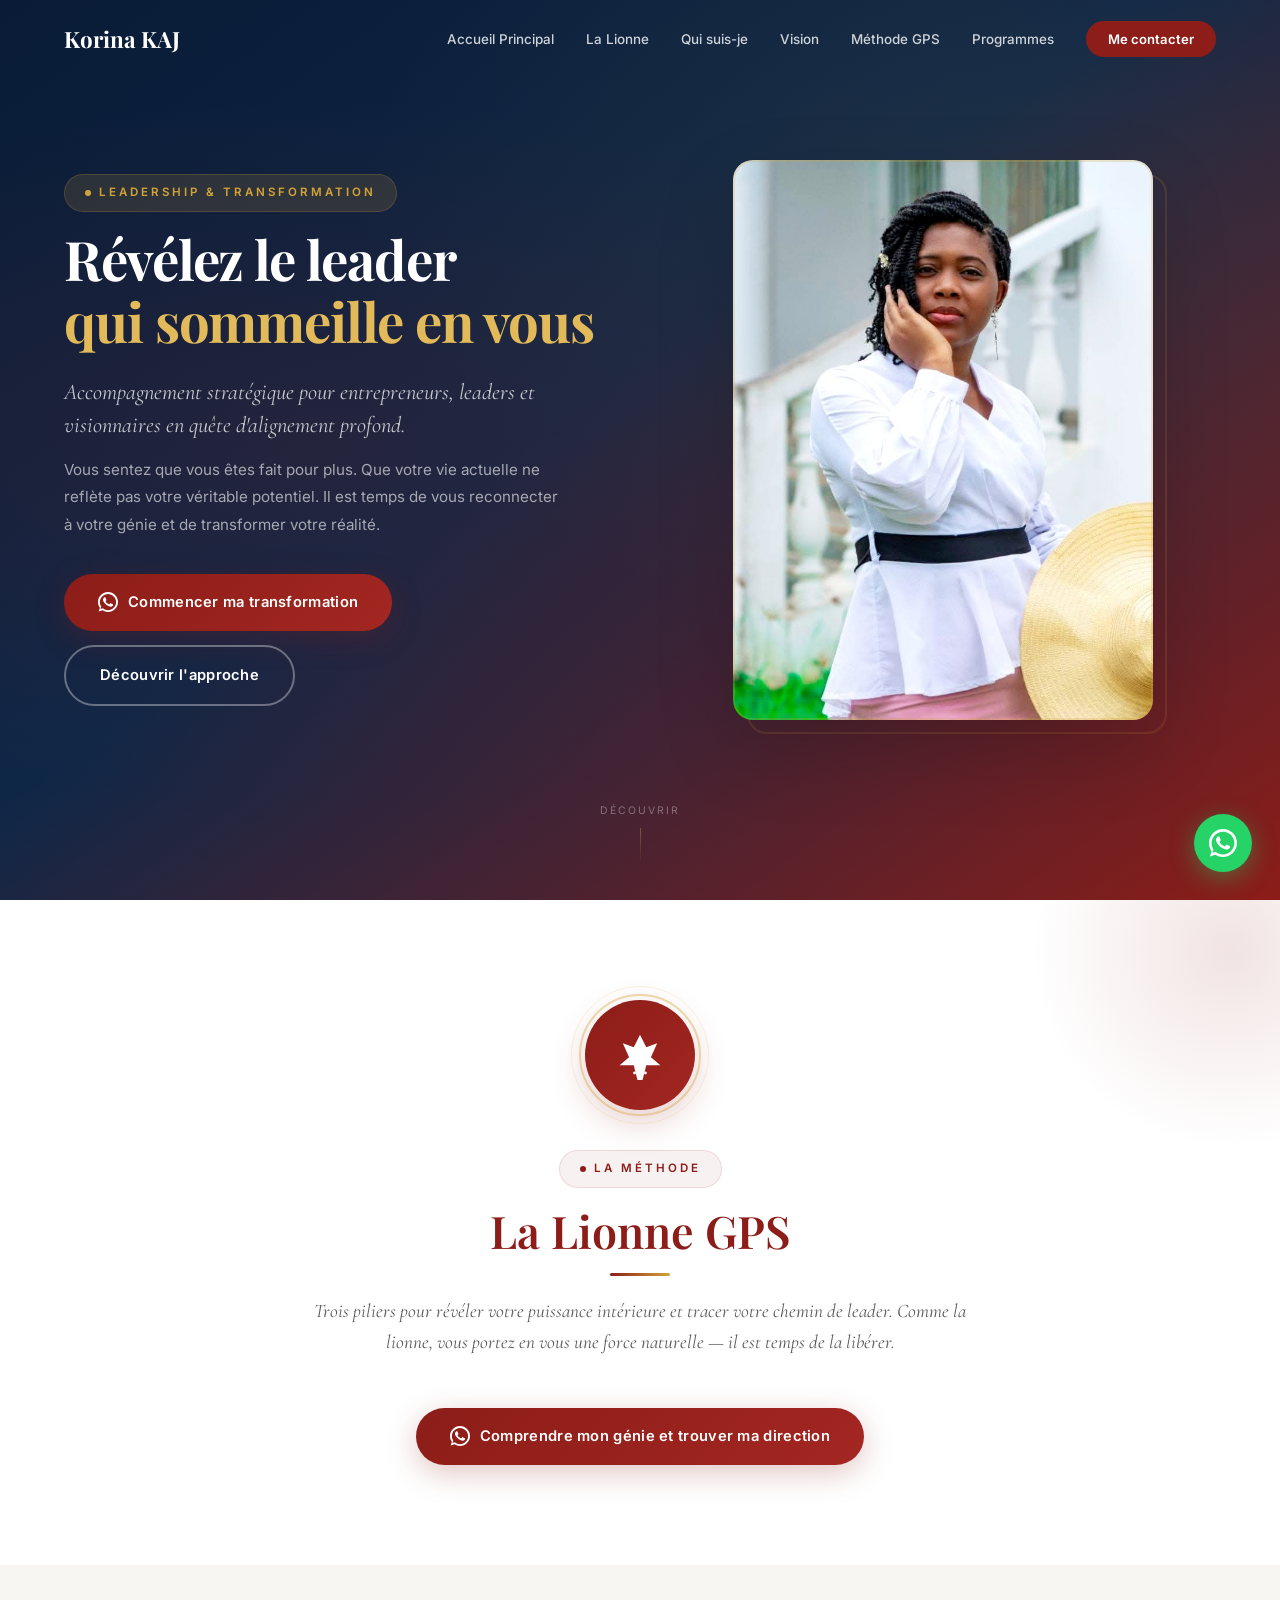
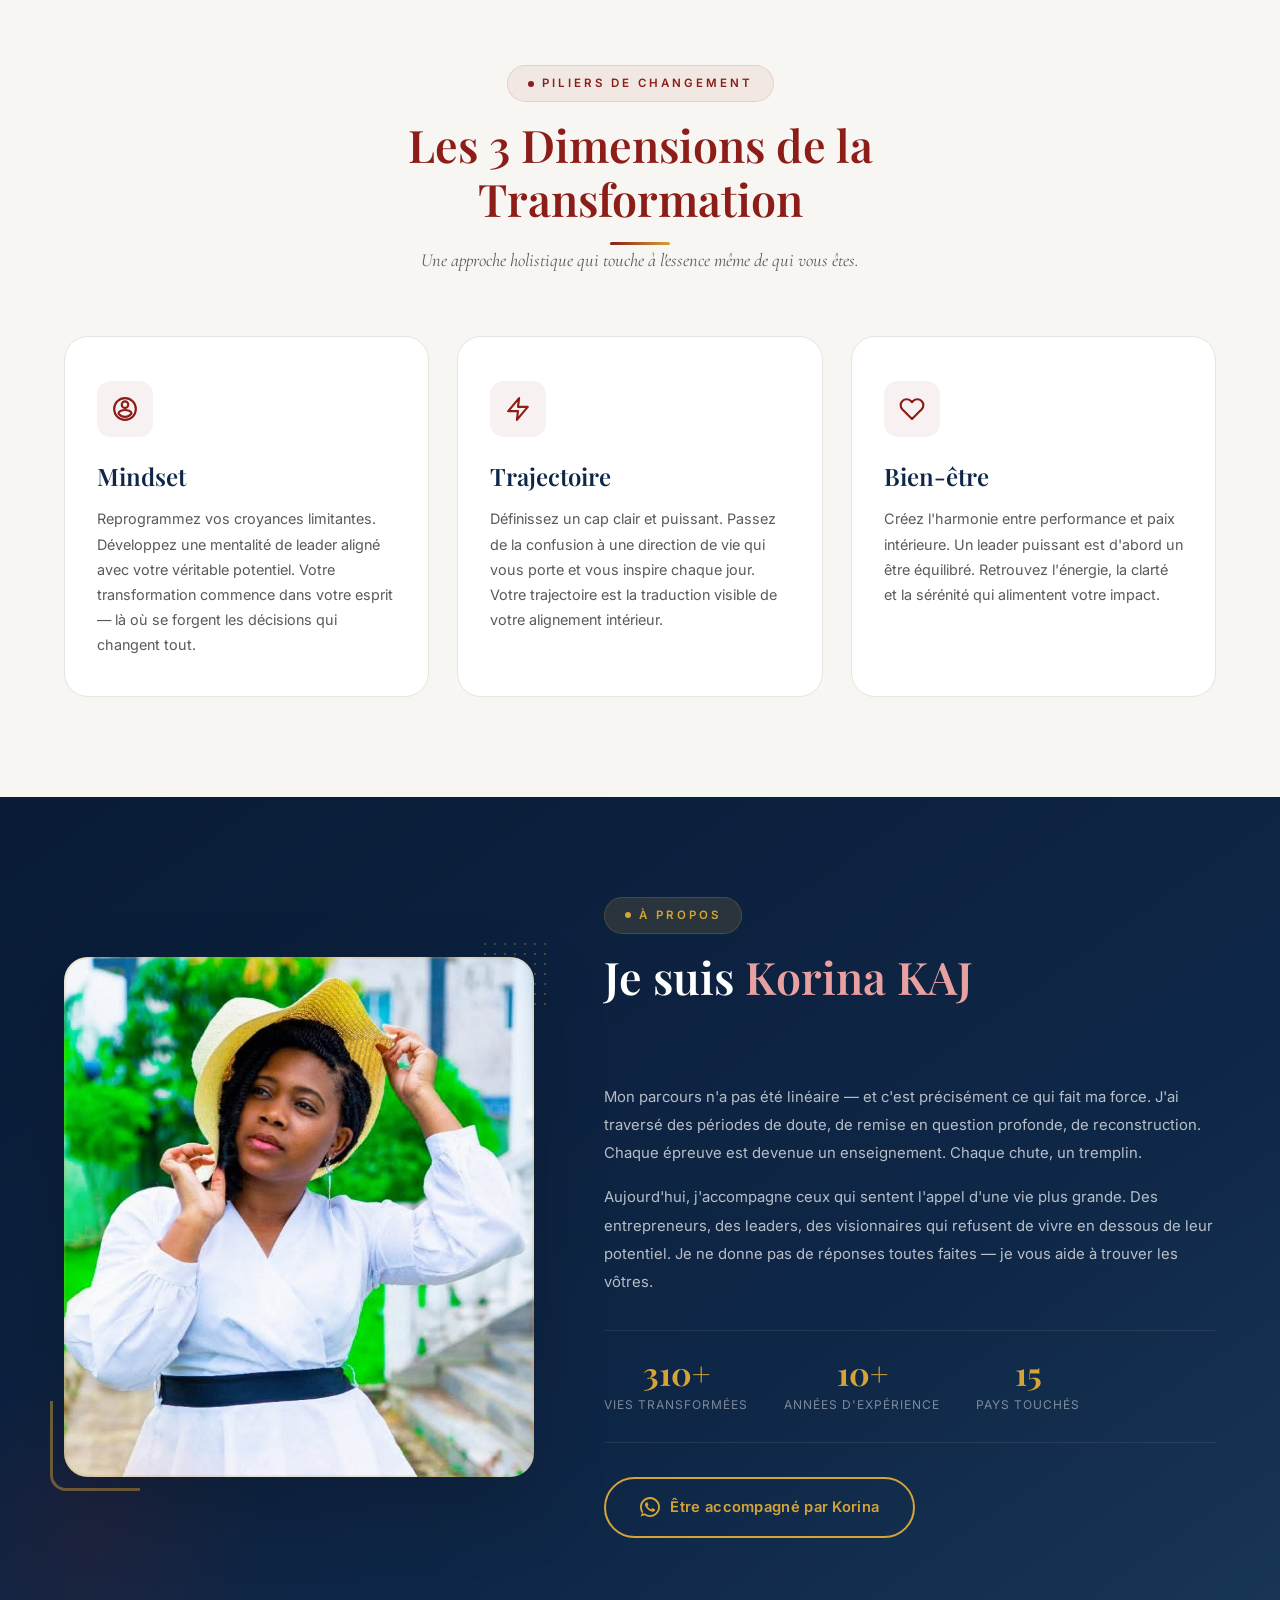
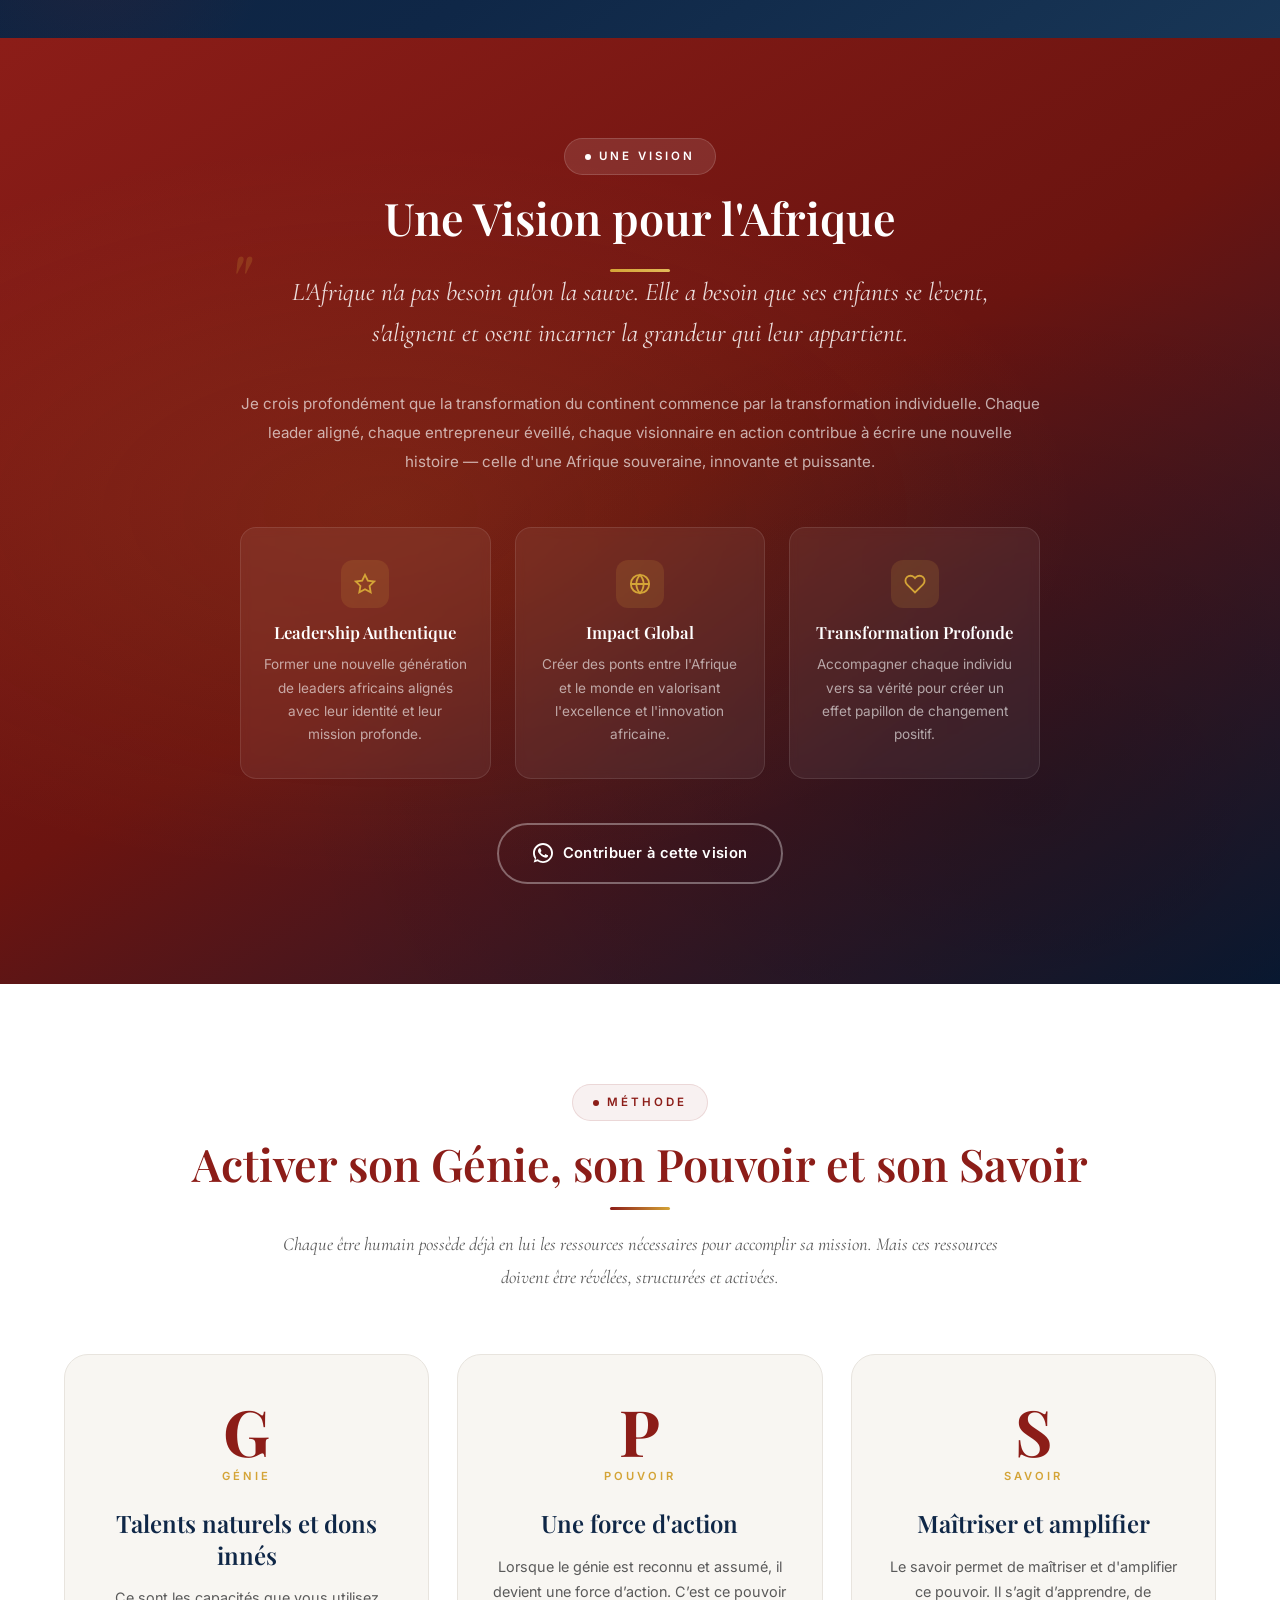
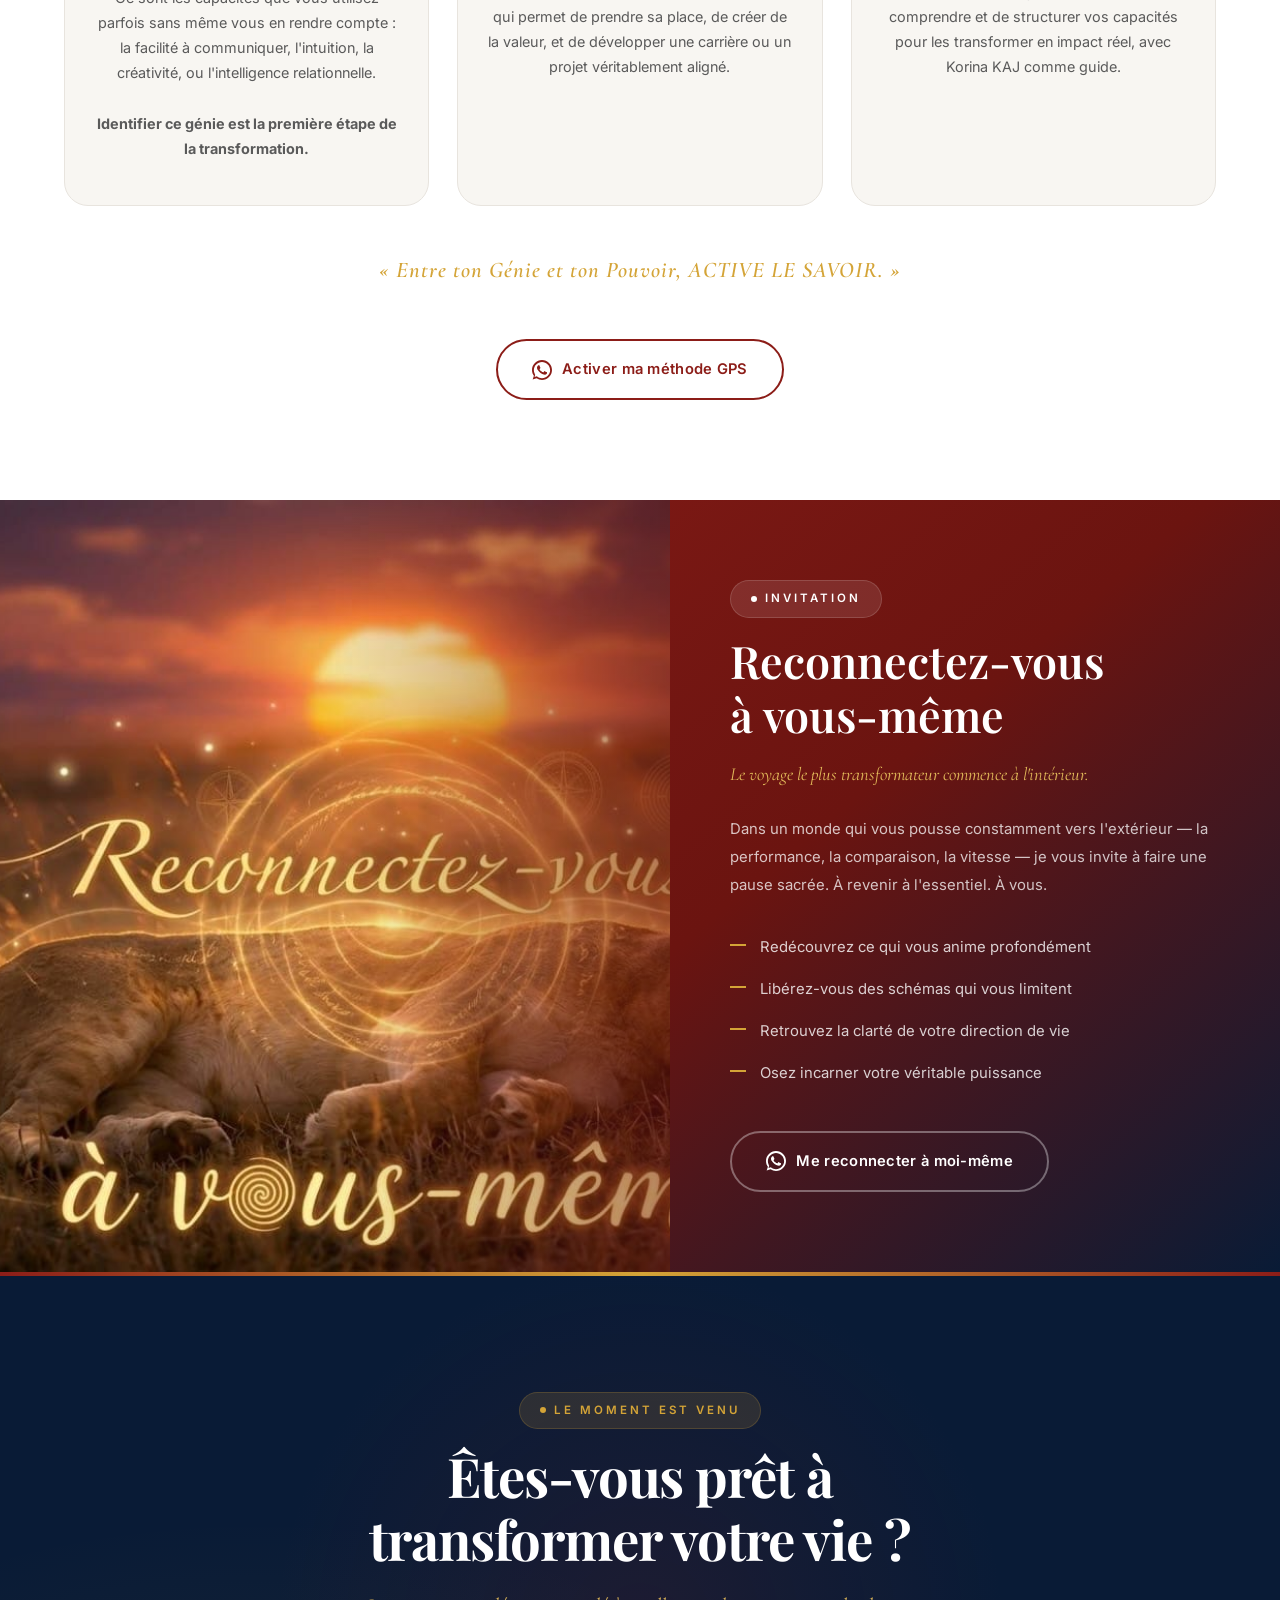
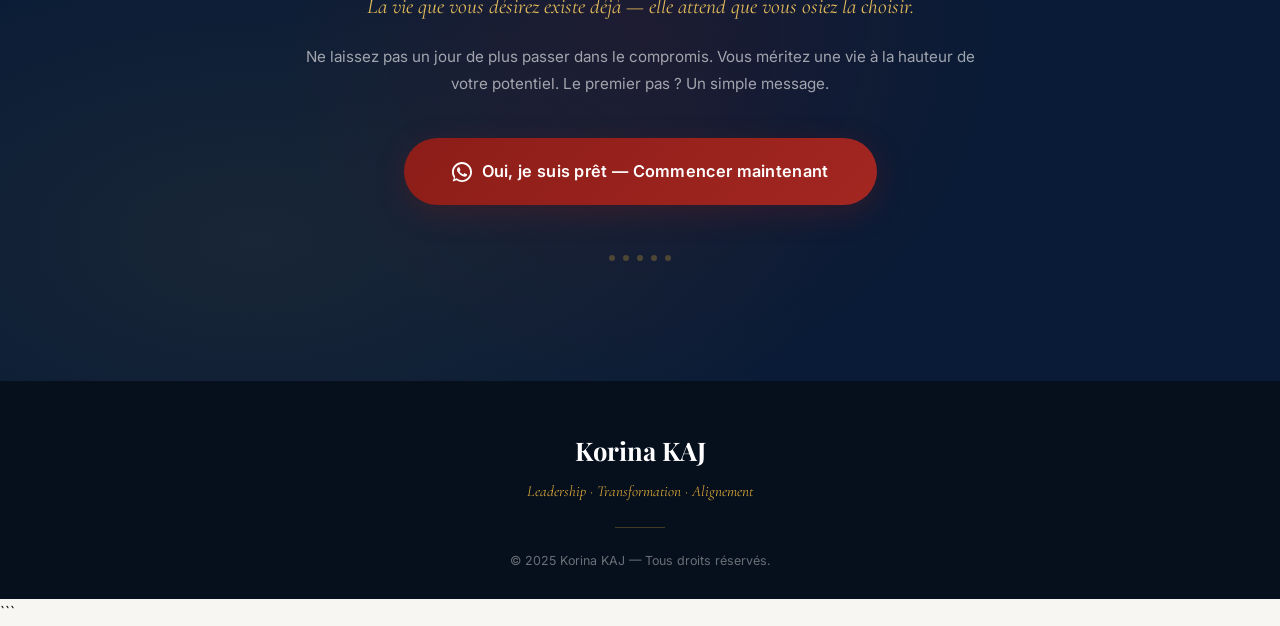
==== leadership/index.html @ bbdc50a3 "firt commit" ====
<!DOCTYPE html>
<html lang="fr">
<head>
    <meta charset="UTF-8">
    <meta name="viewport" content="width=device-width, initial-scale=1.0">
    <title>Korina KAJ — Leadership & Transformation</title>
    <link rel="preconnect" href="https://fonts.googleapis.com">
    <link href="https://fonts.googleapis.com/css2?family=Playfair+Display:ital,wght@0,400;0,500;0,600;0,700;1,400;1,500&family=Inter:wght@300;400;500;600;700&family=Cormorant+Garamond:ital,wght@0,400;0,500;0,600;0,700;1,400;1,500&display=swap" rel="stylesheet">
    <style>
        :root {
            --color-red: #8C1D18;
            --color-red-light: #A32621;
            --color-red-glow: rgba(140, 29, 24, 0.12);
            --color-red-subtle: rgba(140, 29, 24, 0.06);
            --color-blue: #0F2747;
            --color-blue-deep: #091B36;
            --color-gold: #D4A437;
            --color-gold-light: #E2BA5A;
            --color-gold-glow: rgba(212, 164, 55, 0.15);
            --color-orange: #E67E22;
            --color-bg: #F8F6F2;
            --color-bg-warm: #FBF9F5;
            --color-white: #FFFFFF;
            --color-text: #1A1A1A;
            --color-text-muted: #5A5A5A;
            --color-text-light: #8A8A8A;
            --color-border: #E8E4DE;
            --font-heading: 'Playfair Display', Georgia, serif;
            --font-body: 'Inter', -apple-system, sans-serif;
            --font-accent: 'Cormorant Garamond', Georgia, serif;
            --shadow-sm: 0 2px 8px rgba(0,0,0,0.06);
            --shadow-md: 0 8px 30px rgba(0,0,0,0.08);
            --shadow-lg: 0 20px 60px rgba(0,0,0,0.12);
            --shadow-xl: 0 30px 80px rgba(0,0,0,0.16);
            --shadow-red: 0 8px 30px rgba(140, 29, 24, 0.25);
            --radius-sm: 8px;
            --radius-md: 16px;
            --radius-lg: 24px;
            --radius-xl: 32px;
            --radius-full: 50px;
            --transition: 0.4s cubic-bezier(0.25, 0.46, 0.45, 0.94);
        }

        *,
        *::before,
        *::after {
            margin: 0;
            padding: 0;
            box-sizing: border-box;
        }

        html {
            scroll-behavior: smooth;
            font-size: 16px;
        }

        body {
            font-family: var(--font-body);
            color: var(--color-text);
            background: var(--color-bg);
            line-height: 1.7;
            overflow-x: hidden;
            -webkit-font-smoothing: antialiased;
        }

        img {
            max-width: 100%;
            display: block;
        }

        a {
            text-decoration: none;
            color: inherit;
        }

        ul { list-style: none; }

        /* ══════════════════════════════════
           LAYOUT
           ══════════════════════════════════ */
        .container {
            width: 100%;
            max-width: 1200px;
            margin: 0 auto;
            padding: 0 24px;
        }

        .container--narrow {
            max-width: 900px;
        }

        .container--wide {
            max-width: 1400px;
        }

        .section {
            padding: 100px 0;
            position: relative;
        }

        .section--sm {
            padding: 70px 0;
        }

        /* ══════════════════════════════════
           TYPOGRAPHY
           ══════════════════════════════════ */
        .heading-1 {
            font-family: var(--font-heading);
            font-size: clamp(2rem, 5vw, 3.4rem);
            font-weight: 700;
            line-height: 1.15;
            letter-spacing: -0.02em;
        }

        .heading-2 {
            font-family: var(--font-heading);
            font-size: clamp(1.8rem, 4vw, 2.8rem);
            font-weight: 600;
            line-height: 1.2;
        }

        .heading-3 {
            font-family: var(--font-heading);
            font-size: clamp(1.2rem, 2.5vw, 1.5rem);
            font-weight: 600;
            line-height: 1.3;
        }

        .text-accent {
            font-family: var(--font-accent);
            font-style: italic;
        }

        .text-red { color: var(--color-red); }
        .text-gold { color: var(--color-gold); }
        .text-blue { color: var(--color-blue); }
        .text-muted { color: var(--color-text-muted); }
        .text-white { color: var(--color-white); }

        .text-center { text-align: center; }

        /* ══════════════════════════════════
           DECORATORS
           ══════════════════════════════════ */
        .decorator-line {
            width: 60px;
            height: 3px;
            background: linear-gradient(90deg, var(--color-red), var(--color-gold));
            border-radius: 2px;
        }

        .decorator-line--center {
            margin: 0 auto;
        }

        .decorator-line--gold {
            background: linear-gradient(90deg, var(--color-gold), var(--color-gold-light));
        }

        .section-label {
            display: inline-flex;
            align-items: center;
            gap: 8px;
            font-family: var(--font-body);
            font-size: 0.72rem;
            font-weight: 600;
            letter-spacing: 3px;
            text-transform: uppercase;
            padding: 8px 20px;
            border-radius: var(--radius-full);
            margin-bottom: 16px;
        }

        .section-label--red {
            color: var(--color-red);
            background: var(--color-red-subtle);
            border: 1px solid var(--color-red-glow);
        }

        .section-label--gold {
            color: var(--color-gold);
            background: var(--color-gold-glow);
            border: 1px solid rgba(212,164,55,0.2);
        }

        .section-label--white {
            color: var(--color-white);
            background: rgba(255,255,255,0.1);
            border: 1px solid rgba(255,255,255,0.15);
        }

        .section-label__dot {
            width: 6px;
            height: 6px;
            border-radius: 50%;
            background: currentColor;
        }

        /* ══════════════════════════════════
           IMAGES
           ══════════════════════════════════ */
        .img-wrapper {
            width: 100%;
            height: 100%;
            overflow: hidden;
            border-radius: var(--radius-md);
            position: relative;
        }

        .img-wrapper img {
            width: 100%;
            height: 100%;
            object-fit: cover;
            transition: transform 0.8s cubic-bezier(0.25, 0.46, 0.45, 0.94);
        }

        .img-wrapper:hover img {
            transform: scale(1.04);
        }

        .img-wrapper--rounded {
            border-radius: var(--radius-lg);
        }

        .img-wrapper--shadow {
            box-shadow: var(--shadow-lg);
        }

        .img-wrapper--gold-border {
            border: 3px solid var(--color-gold);
        }

        /* ══════════════════════════════════
           BUTTONS
           ══════════════════════════════════ */
        .btn {
            display: inline-flex;
            align-items: center;
            gap: 10px;
            padding: 16px 34px;
            font-family: var(--font-body);
            font-size: 0.92rem;
            font-weight: 600;
            letter-spacing: 0.3px;
            border: none;
            border-radius: var(--radius-full);
            cursor: pointer;
            transition: var(--transition);
            position: relative;
            overflow: hidden;
            white-space: nowrap;
        }

        .btn::after {
            content: '';
            position: absolute;
            top: 0;
            left: -100%;
            width: 100%;
            height: 100%;
            background: linear-gradient(90deg, transparent, rgba(255,255,255,0.12), transparent);
            transition: left 0.6s;
        }

        .btn:hover::after {
            left: 100%;
        }

        .btn__icon {
            width: 20px;
            height: 20px;
            flex-shrink: 0;
        }

        .btn-whatsapp {
            background: linear-gradient(135deg, var(--color-red), var(--color-red-light));
            color: var(--color-white);
            box-shadow: var(--shadow-red);
        }

        .btn-whatsapp:hover {
            transform: translateY(-3px);
            box-shadow: 0 12px 40px rgba(140, 29, 24, 0.35);
        }

        .btn-whatsapp--outline {
            background: transparent;
            color: var(--color-red);
            border: 2px solid var(--color-red);
            box-shadow: none;
        }

        .btn-whatsapp--outline:hover {
            background: var(--color-red);
            color: var(--color-white);
            transform: translateY(-3px);
            box-shadow: var(--shadow-red);
        }

        .btn-whatsapp--white {
            background: transparent;
            color: var(--color-white);
            border: 2px solid rgba(255,255,255,0.35);
            box-shadow: none;
        }

        .btn-whatsapp--white:hover {
            background: var(--color-white);
            color: var(--color-red);
            transform: translateY(-3px);
            box-shadow: 0 12px 40px rgba(255,255,255,0.15);
        }

        .btn-whatsapp--gold {
            background: transparent;
            color: var(--color-gold);
            border: 2px solid var(--color-gold);
            box-shadow: none;
        }

        .btn-whatsapp--gold:hover {
            background: var(--color-gold);
            color: var(--color-white);
            transform: translateY(-3px);
        }

        .btn--lg {
            padding: 20px 48px;
            font-size: 1.02rem;
        }

        .wa-icon {
            fill: currentColor;
        }

        /* ══════════════════════════════════
           NAVBAR
           ══════════════════════════════════ */
        .navbar {
            position: fixed;
            top: 0;
            left: 0;
            right: 0;
            z-index: 100;
            padding: 20px 0;
            transition: var(--transition);
        }

        .navbar--scrolled {
            background: rgba(255,255,255,0.97);
            backdrop-filter: blur(20px);
            box-shadow: 0 1px 20px rgba(0,0,0,0.06);
            padding: 14px 0;
        }

        .navbar__inner {
            display: flex;
            align-items: center;
            justify-content: space-between;
        }

        .navbar__logo {
            font-family: var(--font-heading);
            font-size: 1.4rem;
            font-weight: 700;
            color: var(--color-white);
            transition: color var(--transition);
        }

        .navbar--scrolled .navbar__logo {
            color: var(--color-red);
        }

        .navbar__links {
            display: flex;
            align-items: center;
            gap: 32px;
        }

        .navbar__link {
            font-size: 0.84rem;
            font-weight: 500;
            color: rgba(255,255,255,0.8);
            transition: color 0.3s;
            position: relative;
        }

        .navbar__link::after {
            content: '';
            position: absolute;
            bottom: -3px;
            left: 0;
            width: 0;
            height: 2px;
            background: var(--color-gold);
            transition: width 0.3s;
        }

        .navbar__link:hover::after {
            width: 100%;
        }

        .navbar--scrolled .navbar__link {
            color: var(--color-text-muted);
        }

        .navbar--scrolled .navbar__link:hover {
            color: var(--color-red);
        }

        .navbar__cta {
            padding: 10px 22px;
            background: var(--color-red);
            color: var(--color-white) !important;
            border-radius: var(--radius-full);
            font-weight: 600;
            font-size: 0.82rem;
            transition: var(--transition);
        }

        .navbar__cta::after { display: none !important; }

        .navbar__cta:hover {
            background: var(--color-red-light);
            transform: translateY(-2px);
        }

        .navbar__toggle {
            display: none;
            flex-direction: column;
            gap: 5px;
            cursor: pointer;
            padding: 5px;
            background: none;
            border: none;
        }

        .navbar__toggle span {
            width: 24px;
            height: 2px;
            background: var(--color-white);
            border-radius: 2px;
            transition: var(--transition);
        }

        .navbar--scrolled .navbar__toggle span {
            background: var(--color-text);
        }

        /* ══════════════════════════════════
           1. HERO
           ══════════════════════════════════ */
        .hero {
            min-height: 100vh;
            display: flex;
            align-items: center;
            background: linear-gradient(145deg, var(--color-blue-deep) 0%, var(--color-blue) 45%, var(--color-red) 100%);
            position: relative;
            overflow: hidden;
            padding-top: 80px;
        }

        .hero::before {
            content: '';
            position: absolute;
            inset: 0;
            background:
                radial-gradient(ellipse at 25% 50%, rgba(140,29,24,0.18) 0%, transparent 55%),
                radial-gradient(ellipse at 75% 25%, rgba(212,164,55,0.08) 0%, transparent 45%);
        }

        .hero__particles {
            position: absolute;
            inset: 0;
            pointer-events: none;
        }

        .hero__particle {
            position: absolute;
            width: 4px;
            height: 4px;
            background: var(--color-gold);
            border-radius: 50%;
            opacity: 0;
            animation: particleFade 7s infinite;
        }

        .hero__particle:nth-child(1) { top: 15%; left: 8%; animation-delay: 0s; }
        .hero__particle:nth-child(2) { top: 55%; left: 18%; animation-delay: 1.4s; }
        .hero__particle:nth-child(3) { top: 25%; left: 45%; animation-delay: 2.8s; }
        .hero__particle:nth-child(4) { top: 65%; left: 65%; animation-delay: 4.2s; }
        .hero__particle:nth-child(5) { top: 35%; left: 82%; animation-delay: 5.6s; width: 5px; height: 5px; }
        .hero__particle:nth-child(6) { top: 80%; left: 30%; animation-delay: 1s; width: 3px; height: 3px; }

        @keyframes particleFade {
            0%   { opacity: 0; transform: translateY(0) scale(0); }
            15%  { opacity: 0.5; transform: translateY(-15px) scale(1); }
            85%  { opacity: 0.2; transform: translateY(-70px) scale(0.7); }
            100% { opacity: 0; transform: translateY(-100px) scale(0); }
        }

        .hero__grid {
            display: grid;
            grid-template-columns: 1fr 1fr;
            gap: 60px;
            align-items: center;
            position: relative;
            z-index: 2;
        }

        .hero__content {
            color: var(--color-white);
        }

        .hero__title {
            margin-bottom: 22px;
        }

        .hero__title-highlight {
            color: var(--color-gold-light);
            display: block;
        }

        .hero__subtitle {
            font-family: var(--font-accent);
            font-size: clamp(1.1rem, 2.5vw, 1.4rem);
            font-style: italic;
            color: rgba(255,255,255,0.75);
            margin-bottom: 14px;
            line-height: 1.5;
        }

        .hero__text {
            font-size: 0.95rem;
            color: rgba(255,255,255,0.6);
            line-height: 1.8;
            margin-bottom: 36px;
            max-width: 500px;
        }

        .hero__buttons {
            display: flex;
            gap: 14px;
            flex-wrap: wrap;
        }

        .hero__image {
            display: flex;
            justify-content: center;
            align-items: center;
            position: relative;
        }

        /* ═══ HERO IMAGE - FIX COMPLET ═══ */
        .hero__image-frame {
            position: relative;
            width: 420px;
            height: auto;
            aspect-ratio: 3 / 4;
        }

        .hero__image-main {
            width: 100%;
            height: 100%;
            border-radius: 20px;
            overflow: hidden;
            box-shadow: var(--shadow-xl);
            position: relative;
            z-index: 2;
        }

        .hero__image-main::after {
            content: '';
            position: absolute;
            inset: 0;
            border: 2px solid rgba(212,164,55,0.25);
            border-radius: inherit;
            pointer-events: none;
        }

        .hero__image-main img {
            width: 100%;
            height: 100%;
            object-fit: cover;
            object-position: top center;
        }

        .hero__image-ghost {
            position: absolute;
            top: 14px;
            left: 14px;
            right: -14px;
            bottom: -14px;
            border: 2px solid rgba(212,164,55,0.15);
            border-radius: 20px;
            z-index: 1;
        }

        .hero__image-glow {
            position: absolute;
            width: 280px;
            height: 280px;
            top: 50%;
            left: 50%;
            transform: translate(-50%,-50%);
            background: radial-gradient(circle, rgba(140,29,24,0.25), transparent 70%);
            border-radius: 50%;
            z-index: 0;
            animation: glow 4s ease-in-out infinite;
        }

        @keyframes glow {
            0%,100% { transform: translate(-50%,-50%) scale(1); opacity: 0.5; }
            50%     { transform: translate(-50%,-50%) scale(1.15); opacity: 0.8; }
        }

        .hero__scroll {
            position: absolute;
            bottom: 36px;
            left: 50%;
            transform: translateX(-50%);
            z-index: 3;
            display: flex;
            flex-direction: column;
            align-items: center;
            gap: 8px;
            color: rgba(255,255,255,0.35);
            font-size: 0.65rem;
            letter-spacing: 2px;
            text-transform: uppercase;
            animation: scrollBounce 2.5s infinite;
        }

        .hero__scroll-line {
            width: 1px;
            height: 36px;
            background: linear-gradient(to bottom, rgba(212,164,55,0.4), transparent);
        }

        @keyframes scrollBounce {
            0%,100% { transform: translateX(-50%) translateY(0); }
            50%     { transform: translateX(-50%) translateY(6px); }
        }

        /* ══════════════════════════════════
           2. LA LIONNE GPS
           ══════════════════════════════════ */
        .lionne {
            background: var(--color-white);
            overflow: hidden;
        }

        .lionne::after {
            content: '';
            position: absolute;
            top: -150px;
            right: -150px;
            width: 400px;
            height: 400px;
            background: radial-gradient(circle, var(--color-red-glow), transparent 70%);
            border-radius: 50%;
            pointer-events: none;
        }

        .lionne__icon {
            width: 110px;
            height: 110px;
            margin: 0 auto 40px;
            border-radius: 50%;
            background: linear-gradient(135deg, var(--color-red), var(--color-red-light));
            display: flex;
            align-items: center;
            justify-content: center;
            position: relative;
            box-shadow: 0 12px 35px rgba(140,29,24,0.22);
        }

        .lionne__icon::before {
            content: '';
            position: absolute;
            inset: -6px;
            border: 2px solid var(--color-gold);
            border-radius: 50%;
            opacity: 0.4;
        }

        .lionne__icon::after {
            content: '';
            position: absolute;
            inset: -14px;
            border: 1px solid rgba(212,164,55,0.15);
            border-radius: 50%;
        }

        .lionne__icon svg {
            width: 50px;
            height: 50px;
            fill: var(--color-white);
        }

        .lionne__header {
            text-align: center;
            max-width: 700px;
            margin: 0 auto 50px;
        }

        .lionne__title {
            margin-bottom: 16px;
        }

        .lionne__intro {
            font-family: var(--font-accent);
            font-size: 1.2rem;
            color: var(--color-text-muted);
            font-style: italic;
            line-height: 1.6;
            margin-top: 20px;
        }

        .lionne__cta {
            text-align: center;
            margin-top: 50px;
        }

        /* ══════════════════════════════════
           3. TRANSFORMATION
           ══════════════════════════════════ */
        .transformation {
            background: var(--color-bg);
        }

        .transformation__header {
            text-align: center;
            margin-bottom: 60px;
            max-width: 750px;
            margin-left: auto;
            margin-right: auto;
        }

        .transformation__title {
            margin-bottom: 16px;
        }

        .transformation__subtitle {
            font-family: var(--font-accent);
            font-size: 1.15rem;
            color: var(--color-text-muted);
            font-style: italic;
        }

        .transformation__grid {
            display: grid;
            grid-template-columns: repeat(3, 1fr);
            gap: 28px;
        }

        .transform-card {
            background: var(--color-white);
            border-radius: var(--radius-lg);
            padding: 44px 32px 38px;
            position: relative;
            overflow: hidden;
            border: 1px solid var(--color-border);
            transition: var(--transition);
        }

        .transform-card::before {
            content: '';
            position: absolute;
            top: 0;
            left: 0;
            right: 0;
            height: 4px;
            background: linear-gradient(90deg, var(--color-red), var(--color-gold));
            transform: scaleX(0);
            transform-origin: left;
            transition: transform 0.5s;
        }

        .transform-card:hover {
            transform: translateY(-8px);
            box-shadow: var(--shadow-lg);
            border-color: transparent;
        }

        .transform-card:hover::before {
            transform: scaleX(1);
        }

        .transform-card__icon {
            width: 56px;
            height: 56px;
            border-radius: 14px;
            background: var(--color-red-subtle);
            display: flex;
            align-items: center;
            justify-content: center;
            margin-bottom: 24px;
        }

        .transform-card__icon svg {
            width: 26px;
            height: 26px;
            stroke: var(--color-red);
            fill: none;
            stroke-width: 2;
            stroke-linecap: round;
            stroke-linejoin: round;
        }

        .transform-card__title {
            margin-bottom: 14px;
        }

        .transform-card__text {
            font-size: 0.9rem;
            color: var(--color-text-muted);
            line-height: 1.75;
        }

        /* ══════════════════════════════════
           4. ABOUT
           ══════════════════════════════════ */
        .about {
            background: linear-gradient(145deg, var(--color-blue-deep) 0%, var(--color-blue) 65%, #183656 100%);
            color: var(--color-white);
            overflow: hidden;
        }

        .about::after {
            content: '';
            position: absolute;
            bottom: -80px;
            left: -80px;
            width: 350px;
            height: 350px;
            background: radial-gradient(circle, rgba(140,29,24,0.12), transparent 70%);
            border-radius: 50%;
            pointer-events: none;
        }

        .about__grid {
            display: grid;
            grid-template-columns: 1fr 1.3fr;
            gap: 70px;
            align-items: center;
        }

        .about__image {
            position: relative;
        }

        .about__image-container {
            border-radius: var(--radius-lg);
            overflow: hidden;
            box-shadow: var(--shadow-xl);
            position: relative;
            z-index: 2;
        }

        .about__image-container::after {
            content: '';
            position: absolute;
            inset: 0;
            border: 2px solid rgba(212,164,55,0.2);
            border-radius: inherit;
            pointer-events: none;
        }

        .about__image-container img {
            width: 100%;
            height: 520px;
            object-fit: cover;
            object-position: top center;
        }

        .about__image-deco-corner {
            position: absolute;
            bottom: -14px;
            left: -14px;
            width: 90px;
            height: 90px;
            border-left: 3px solid var(--color-gold);
            border-bottom: 3px solid var(--color-gold);
            border-radius: 0 0 0 var(--radius-md);
            opacity: 0.5;
            z-index: 1;
        }

        .about__image-deco-dots {
            position: absolute;
            top: -18px;
            right: -18px;
            width: 72px;
            height: 72px;
            background-image: radial-gradient(var(--color-gold) 1.5px, transparent 1.5px);
            background-size: 10px 10px;
            opacity: 0.3;
            z-index: 1;
        }

        .about__content {
            position: relative;
            z-index: 2;
        }

        .about__tagline {
            font-family: var(--font-accent);
            font-size: 1.2rem;
            font-style: italic;
            color: var(--color-gold-light);
            margin-bottom: 28px;
            padding-left: 18px;
            border-left: 3px solid var(--color-gold);
            line-height: 1.5;
        }

        .about__text {
            font-size: 0.93rem;
            line-height: 1.9;
            color: rgba(255,255,255,0.7);
            margin-bottom: 16px;
        }

        .about__stats {
            display: flex;
            gap: 36px;
            margin: 34px 0;
            padding: 26px 0;
            border-top: 1px solid rgba(255,255,255,0.08);
            border-bottom: 1px solid rgba(255,255,255,0.08);
        }

        .about__stat {
            text-align: center;
        }

        .about__stat-number {
            font-family: var(--font-heading);
            font-size: 2rem;
            font-weight: 700;
            color: var(--color-gold);
            line-height: 1;
        }

        .about__stat-label {
            font-size: 0.75rem;
            color: rgba(255,255,255,0.45);
            text-transform: uppercase;
            letter-spacing: 1px;
            margin-top: 6px;
        }

        .about__title {
            margin-bottom: 22px;
        }

        .about__title .text-rose {
            color: #e8a0a0;
        }

        /* ══════════════════════════════════
           5. VISION
           ══════════════════════════════════ */
        .vision {
            background: linear-gradient(150deg, var(--color-red) 0%, #6B1410 50%, var(--color-blue-deep) 100%);
            color: var(--color-white);
            overflow: hidden;
            text-align: center;
        }

        .vision::before {
            content: '';
            position: absolute;
            inset: 0;
            background:
                radial-gradient(ellipse at 30% 50%, rgba(212,164,55,0.1) 0%, transparent 55%),
                radial-gradient(ellipse at 80% 80%, rgba(0,0,0,0.2) 0%, transparent 50%);
            pointer-events: none;
        }

        .vision__inner {
            max-width: 800px;
            margin: 0 auto;
            position: relative;
            z-index: 2;
        }

        .vision__title {
            margin-bottom: 24px;
        }

        .vision__quote {
            font-family: var(--font-accent);
            font-size: clamp(1.15rem, 3vw, 1.6rem);
            font-style: italic;
            color: rgba(255,255,255,0.85);
            line-height: 1.6;
            margin-bottom: 36px;
            position: relative;
            padding: 0 20px;
        }

        .vision__quote::before {
            content: '"';
            font-family: var(--font-heading);
            font-size: 5rem;
            color: var(--color-gold);
            opacity: 0.2;
            position: absolute;
            top: -30px;
            left: -15px;
            line-height: 1;
        }

        .vision__text {
            font-size: 0.95rem;
            line-height: 1.9;
            color: rgba(255,255,255,0.65);
            margin-bottom: 40px;
        }

        .vision__pillars {
            display: grid;
            grid-template-columns: repeat(3, 1fr);
            gap: 24px;
            margin: 50px 0 44px;
        }

        .vision__pillar {
            padding: 32px 22px;
            background: rgba(255,255,255,0.06);
            border: 1px solid rgba(255,255,255,0.1);
            border-radius: var(--radius-md);
            backdrop-filter: blur(5px);
            transition: var(--transition);
        }

        .vision__pillar:hover {
            background: rgba(255,255,255,0.1);
            border-color: rgba(212,164,55,0.3);
            transform: translateY(-5px);
        }

        .vision__pillar-icon {
            width: 48px;
            height: 48px;
            margin: 0 auto 14px;
            background: rgba(212,164,55,0.15);
            border-radius: 12px;
            display: flex;
            align-items: center;
            justify-content: center;
        }

        .vision__pillar-icon svg {
            width: 22px;
            height: 22px;
            stroke: var(--color-gold);
            fill: none;
            stroke-width: 2;
        }

        .vision__pillar h3 {
            font-size: 1.05rem;
            margin-bottom: 10px;
        }

        .vision__pillar p {
            font-size: 0.85rem;
            color: rgba(255,255,255,0.6);
            line-height: 1.7;
        }

        /* ══════════════════════════════════
           6. MÉTHODE GPS
           ══════════════════════════════════ */
        .gps {
            background: var(--color-white);
            overflow: hidden;
        }

        .gps__header {
            text-align: center;
            margin-bottom: 60px;
        }

        .gps__title {
            margin-bottom: 16px;
        }

        .gps__subtitle {
            font-family: var(--font-accent);
            font-size: 1.15rem;
            font-style: italic;
            color: var(--color-text-muted);
            margin-top: 18px;
        }

        .gps__grid {
            display: grid;
            grid-template-columns: repeat(3, 1fr);
            gap: 28px;
        }

        .gps-card {
            background: var(--color-bg);
            border-radius: var(--radius-lg);
            padding: 44px 30px;
            text-align: center;
            border: 1px solid var(--color-border);
            transition: var(--transition);
            position: relative;
            overflow: hidden;
        }

        .gps-card::after {
            content: '';
            position: absolute;
            bottom: 0;
            left: 0;
            right: 0;
            height: 4px;
            background: linear-gradient(90deg, var(--color-red), var(--color-gold));
            transform: scaleX(0);
            transition: transform 0.5s;
        }

        .gps-card:hover {
            transform: translateY(-8px);
            box-shadow: 0 20px 50px var(--color-red-glow);
            border-color: transparent;
        }

        .gps-card:hover::after {
            transform: scaleX(1);
        }

        .gps-card__letter {
            font-family: var(--font-heading);
            font-size: 4rem;
            font-weight: 700;
            color: var(--color-red);
            line-height: 1;
            margin-bottom: 4px;
        }

        .gps-card__word {
            font-size: 0.7rem;
            font-weight: 600;
            letter-spacing: 3px;
            text-transform: uppercase;
            color: var(--color-gold);
            margin-bottom: 22px;
        }

        .gps-card__title {
            margin-bottom: 14px;
        }

        .gps-card__text {
            font-size: 0.9rem;
            color: var(--color-text-muted);
            line-height: 1.75;
        }

        .gps__cta {
            text-align: center;
            margin-top: 50px;
        }

        /* ══════════════════════════════════
           7. PROGRAMMES
           ══════════════════════════════════ */
        .programmes {
            background: var(--color-bg-warm);
        }

        .programmes__header {
            text-align: center;
            margin-bottom: 60px;
        }

        .programmes__title {
            margin-bottom: 16px;
        }

        .programmes__subtitle {
            font-family: var(--font-accent);
            font-size: 1.15rem;
            font-style: italic;
            color: var(--color-text-muted);
            margin-top: 18px;
        }

        .programmes__grid {
            display: grid;
            grid-template-columns: repeat(2, 1fr);
            gap: 32px;
        }

        .programme-card {
            background: var(--color-white);
            border-radius: var(--radius-lg);
            overflow: hidden;
            border: 1px solid var(--color-border);
            transition: var(--transition);
        }

        .programme-card:hover {
            transform: translateY(-8px);
            box-shadow: var(--shadow-lg);
            border-color: transparent;
        }

        .programme-card__accent {
            height: 5px;
            background: linear-gradient(90deg, var(--color-red), var(--color-gold));
        }

        .programme-card__body {
            padding: 44px 36px;
        }

        .programme-card__number {
            font-family: var(--font-heading);
            font-size: 3.5rem;
            font-weight: 700;
            color: var(--color-red);
            opacity: 0.12;
            line-height: 1;
            margin-bottom: 6px;
        }

        .programme-card__title {
            margin-bottom: 6px;
        }

        .programme-card__subtitle {
            font-family: var(--font-accent);
            font-size: 1rem;
            font-style: italic;
            color: var(--color-red);
            margin-bottom: 18px;
        }

        .programme-card__text {
            font-size: 0.9rem;
            color: var(--color-text-muted);
            line-height: 1.8;
            margin-bottom: 24px;
        }

        .programme-card__features {
            list-style: none;
        }

        .programme-card__features li {
            font-size: 0.88rem;
            color: var(--color-text-muted);
            padding: 7px 0;
            padding-left: 22px;
            position: relative;
            line-height: 1.5;
        }

        .programme-card__features li::before {
            content: '✦';
            position: absolute;
            left: 0;
            color: var(--color-gold);
            font-size: 0.65rem;
            top: 10px;
        }

        .programmes__cta {
            text-align: center;
            margin-top: 50px;
        }

        /* ══════════════════════════════════
           8. RECONNEXION
           ══════════════════════════════════ */
        .reconnexion {
            padding: 0;
            overflow: hidden;
        }

        .reconnexion__inner {
            background: linear-gradient(140deg, var(--color-red) 0%, #6B1410 55%, var(--color-blue-deep) 100%);
        }

        .reconnexion__grid {
            display: grid;
            grid-template-columns: 1.1fr 1fr;
            min-height: 600px;
        }

        .reconnexion__image {
            position: relative;
            overflow: hidden;
        }

        .reconnexion__image img {
            width: 100%;
            height: 100%;
            object-fit: cover;
            object-position: top center;
        }

        .reconnexion__image-overlay {
            position: absolute;
            inset: 0;
            background: linear-gradient(90deg, transparent 50%, rgba(107,20,16,0.5));
            pointer-events: none;
        }

        .reconnexion__content {
            display: flex;
            align-items: center;
            padding: 80px 60px;
            color: var(--color-white);
        }

        .reconnexion__content-inner {
            max-width: 500px;
        }

        .reconnexion__title {
            margin-bottom: 18px;
        }

        .reconnexion__tagline {
            font-family: var(--font-accent);
            font-size: 1.15rem;
            font-style: italic;
            color: var(--color-gold-light);
            margin-bottom: 24px;
        }

        .reconnexion__text {
            font-size: 0.93rem;
            line-height: 1.9;
            color: rgba(255,255,255,0.75);
            margin-bottom: 14px;
        }

        .reconnexion__list {
            margin: 28px 0 36px;
        }

        .reconnexion__list li {
            font-size: 0.93rem;
            color: rgba(255,255,255,0.8);
            padding: 9px 0 9px 30px;
            position: relative;
            line-height: 1.6;
        }

        .reconnexion__list li::before {
            content: '';
            position: absolute;
            left: 0;
            top: 17px;
            width: 16px;
            height: 2px;
            background: var(--color-gold);
        }

        /* ══════════════════════════════════
           9. CTA FINAL
           ══════════════════════════════════ */
        .cta-final {
            padding: 120px 0;
            background: var(--color-blue-deep);
            text-align: center;
            color: var(--color-white);
            position: relative;
            overflow: hidden;
        }

        .cta-final::before {
            content: '';
            position: absolute;
            inset: 0;
            background:
                radial-gradient(circle at 50% 50%, rgba(140,29,24,0.15) 0%, transparent 50%),
                radial-gradient(ellipse at 20% 80%, rgba(212,164,55,0.08) 0%, transparent 40%);
            pointer-events: none;
        }

        .cta-final::after {
            content: '';
            position: absolute;
            top: 0;
            left: 0;
            right: 0;
            height: 4px;
            background: linear-gradient(90deg, var(--color-red), var(--color-gold), var(--color-red));
        }

        .cta-final__content {
            max-width: 680px;
            margin: 0 auto;
            position: relative;
            z-index: 2;
        }

        .cta-final__title {
            margin-bottom: 18px;
        }

        .cta-final__tagline {
            font-family: var(--font-accent);
            font-size: 1.35rem;
            font-style: italic;
            color: var(--color-gold-light);
            margin-bottom: 18px;
        }

        .cta-final__text {
            font-size: 0.95rem;
            color: rgba(255,255,255,0.6);
            line-height: 1.8;
            margin-bottom: 40px;
        }

        .cta-final__dots {
            margin-top: 50px;
            display: flex;
            justify-content: center;
            gap: 8px;
        }

        .cta-final__dots span {
            width: 6px;
            height: 6px;
            border-radius: 50%;
            background: var(--color-gold);
            opacity: 0.3;
        }

        /* ══════════════════════════════════
           FOOTER
           ══════════════════════════════════ */
        .footer {
            background: #060F1C;
            padding: 48px 0 28px;
            text-align: center;
            color: rgba(255,255,255,0.4);
        }

        .footer__brand {
            font-family: var(--font-heading);
            font-size: 1.6rem;
            font-weight: 700;
            color: var(--color-white);
            margin-bottom: 6px;
        }

        .footer__tagline {
            font-family: var(--font-accent);
            font-size: 0.95rem;
            font-style: italic;
            color: var(--color-gold);
            margin-bottom: 22px;
        }

        .footer__line {
            width: 50px;
            height: 1px;
            background: var(--color-gold);
            margin: 22px auto;
            opacity: 0.3;
        }

        .footer__copy {
            font-size: 0.78rem;
        }

        /* ══════════════════════════════════
           FLOATING WHATSAPP
           ══════════════════════════════════ */
        .floating-whatsapp {
            position: fixed;
            bottom: 28px;
            right: 28px;
            z-index: 99;
            width: 58px;
            height: 58px;
            border-radius: 50%;
            background: #25D366;
            display: flex;
            align-items: center;
            justify-content: center;
            box-shadow: 0 6px 24px rgba(37,211,102,0.4);
            transition: var(--transition);
            cursor: pointer;
            animation: waPulse 3s infinite;
        }

        .floating-whatsapp:hover {
            transform: scale(1.1);
            box-shadow: 0 8px 30px rgba(37,211,102,0.5);
        }

        .floating-whatsapp svg {
            width: 28px;
            height: 28px;
            fill: white;
        }

        @keyframes waPulse {
            0%,100% { box-shadow: 0 6px 24px rgba(37,211,102,0.4); }
            50%     { box-shadow: 0 6px 34px rgba(37,211,102,0.6); }
        }

        /* ══════════════════════════════════
           SCROLL REVEAL
           ══════════════════════════════════ */
        .reveal {
            opacity: 0;
            transform: translateY(35px);
            transition: opacity 0.7s ease, transform 0.7s ease;
        }

        .reveal--visible {
            opacity: 1;
            transform: translateY(0);
        }

        .reveal--d1 { transition-delay: 0.1s; }
        .reveal--d2 { transition-delay: 0.2s; }
        .reveal--d3 { transition-delay: 0.3s; }
        .reveal--d4 { transition-delay: 0.4s; }

        /* ══════════════════════════════════
           RESPONSIVE
           ══════════════════════════════════ */
        @media (max-width: 1024px) {
            .hero__grid {
                grid-template-columns: 1fr;
                text-align: center;
                gap: 40px;
            }

            .hero__content { order: 1; }
            .hero__image  { order: 0; }

            .hero__text { max-width: 100%; margin-left: auto; margin-right: auto; }
            .hero__buttons { justify-content: center; }

            .hero__image-frame {
                width: 320px;
            }

            .hero__image-ghost { display: none; }

            .about__grid {
                grid-template-columns: 1fr;
                gap: 40px;
            }

            .about__image-container img {
                height: 400px;
            }

            .reconnexion__grid {
                grid-template-columns: 1fr;
            }

            .reconnexion__image {
                height: 350px;
            }

            .reconnexion__content {
                padding: 50px 36px;
            }
        }

        @media (max-width: 768px) {
            .section { padding: 70px 0; }

            .navbar__links {
                display: none;
                position: absolute;
                top: 100%;
                left: 0;
                right: 0;
                background: var(--color-white);
                flex-direction: column;
                padding: 24px;
                gap: 14px;
                box-shadow: var(--shadow-md);
                border-top: 3px solid var(--color-red);
            }

            .navbar__links--open {
                display: flex;
            }

            .navbar__links--open .navbar__link {
                color: var(--color-text-muted) !important;
                padding: 8px 0;
            }

            .navbar__toggle {
                display: flex;
            }

            .hero {
                min-height: auto;
                padding: 100px 0 60px;
            }

            .hero__image-frame {
                width: 260px;
            }

            .hero__image-ghost { display: none; }

            .transformation__grid,
            .gps__grid,
            .vision__pillars {
                grid-template-columns: 1fr;
                max-width: 500px;
                margin-left: auto;
                margin-right: auto;
            }

            .programmes__grid {
                grid-template-columns: 1fr;
            }

            .about__stats {
                flex-wrap: wrap;
                gap: 20px;
            }

            .about__stat {
                flex: 1;
                min-width: 80px;
            }

            .reconnexion__content {
                padding: 40px 24px;
            }

            .cta-final {
                padding: 80px 0;
            }

            .hero__scroll { display: none; }

            .btn {
                padding: 14px 28px;
                font-size: 0.88rem;
            }

            .btn--lg {
                padding: 16px 36px;
                font-size: 0.95rem;
            }

            .floating-whatsapp {
                bottom: 18px;
                right: 18px;
                width: 52px;
                height: 52px;
            }
        }

        @media (max-width: 480px) {
            .hero__image-frame {
                width: 220px;
            }

            .btn,
            .hero__buttons .btn {
                width: 100%;
                justify-content: center;
            }

            .hero__buttons {
                flex-direction: column;
            }

            .container {
                padding: 0 18px;
            }
        }
    </style>
</head>
<body>

    <!-- ══════════════════════════════════
         NAVBAR
         ══════════════════════════════════ -->
    <nav class="navbar" id="navbar">
        <div class="container">
            <div class="navbar__inner">
                <a href="../index.html" class="navbar__logo">Korina KAJ</a>
                <ul class="navbar__links" id="navLinks">
                    <li><a href="../index.html" class="navbar__link">Accueil Principal</a></li>
                    <li><a href="#lionne" class="navbar__link">La Lionne</a></li>
                    <li><a href="#about" class="navbar__link">Qui suis-je</a></li>
                    <li><a href="#vision" class="navbar__link">Vision</a></li>
                    <li><a href="#gps" class="navbar__link">Méthode GPS</a></li>
                    <li><a href="#programmes" class="navbar__link">Programmes</a></li>
                    <li><a href="#" class="navbar__link navbar__cta" data-wa="general">Me contacter</a></li>
                </ul>
                <button class="navbar__toggle" id="navToggle" aria-label="Menu">
                    <span></span><span></span><span></span>
                </button>
            </div>
        </div>
    </nav>

    <!-- ══════════════════════════════════
         1. HERO
         ══════════════════════════════════ -->
    <section class="hero section" id="hero">
        <div class="hero__particles">
            <div class="hero__particle"></div>
            <div class="hero__particle"></div>
            <div class="hero__particle"></div>
            <div class="hero__particle"></div>
            <div class="hero__particle"></div>
            <div class="hero__particle"></div>
        </div>

        <div class="container">
            <div class="hero__grid">
                <div class="hero__content">
                    <span class="section-label section-label--gold">
                        <span class="section-label__dot"></span>
                        Leadership &amp; Transformation
                    </span>
                    <h1 class="heading-1 hero__title">
                        Révélez le leader
                        <span class="hero__title-highlight">qui sommeille en vous</span>
                    </h1>
                    <p class="hero__subtitle">
                        Accompagnement stratégique pour entrepreneurs, leaders et visionnaires en quête d'alignement profond.
                    </p>
                    <p class="hero__text">
                        Vous sentez que vous êtes fait pour plus. Que votre vie actuelle ne reflète pas votre véritable potentiel. Il est temps de vous reconnecter à votre génie et de transformer votre réalité.
                    </p>
                    <div class="hero__buttons">
                        <a class="btn btn-whatsapp" data-wa="hero">
                            <svg class="btn__icon wa-icon" viewBox="0 0 24 24"><path d="M17.472 14.382c-.297-.149-1.758-.867-2.03-.967-.273-.099-.471-.148-.67.15-.197.297-.767.966-.94 1.164-.173.199-.347.223-.644.075-.297-.15-1.255-.463-2.39-1.475-.883-.788-1.48-1.761-1.653-2.059-.173-.297-.018-.458.13-.606.134-.133.298-.347.446-.52.149-.174.198-.298.298-.497.099-.198.05-.371-.025-.52-.075-.149-.669-1.612-.916-2.207-.242-.579-.487-.5-.669-.51-.173-.008-.371-.01-.57-.01-.198 0-.52.074-.792.372-.272.297-1.04 1.016-1.04 2.479 0 1.462 1.065 2.875 1.213 3.074.149.198 2.096 3.2 5.077 4.487.709.306 1.262.489 1.694.625.712.227 1.36.195 1.871.118.571-.085 1.758-.719 2.006-1.413.248-.694.248-1.289.173-1.413-.074-.124-.272-.198-.57-.347z"/><path d="M12 0C5.373 0 0 5.373 0 12c0 2.625.846 5.059 2.284 7.034L.789 23.492l4.632-1.467A11.933 11.933 0 0012 24c6.627 0 12-5.373 12-12S18.627 0 12 0zm0 21.75c-2.171 0-4.178-.7-5.812-1.888l-.417-.31-2.75.872.872-2.75-.31-.417A9.72 9.72 0 012.25 12c0-5.385 4.365-9.75 9.75-9.75s9.75 4.365 9.75 9.75-4.365 9.75-9.75 9.75z"/></svg>
                            Commencer ma transformation
                        </a>
                        <a href="#lionne" class="btn btn-whatsapp--white">Découvrir l'approche</a>
                    </div>
                </div>

                <div class="hero__image">
                    <div class="hero__image-glow"></div>
                    <div class="hero__image-frame">
                        <div class="hero__image-main">
                            <img src="images/WhatsApp Image 2026-03-17 at 16.22.14.jpeg" alt="Korina KAJ — Coach en Leadership et Transformation">
                        </div>
                        <div class="hero__image-ghost"></div>
                    </div>
                </div>
            </div>
        </div>

        <div class="hero__scroll">
            <span>Découvrir</span>
            <div class="hero__scroll-line"></div>
        </div>
    </section>

    <!-- ══════════════════════════════════
         2. LA LIONNE
         ══════════════════════════════════ -->
    <section class="lionne section" id="lionne">
        <div class="container">
            <div class="lionne__icon reveal">
                <svg viewBox="0 0 64 64"><path d="M32 6l-8 16-14-5 8 18-12 10h18l5 20h6l5-20h18L46 35l8-18-14 5L32 6z"/><circle cx="32" cy="55" r="2.5"/><circle cx="25" cy="55" r="1.8"/><circle cx="39" cy="55" r="1.8"/></svg>
            </div>

            <div class="lionne__header reveal">
                <span class="section-label section-label--red">
                    <span class="section-label__dot"></span>
                    La Méthode
                </span>
                <h2 class="heading-2 lionne__title text-red">La Lionne GPS</h2>
                <div class="decorator-line decorator-line--center"></div>
                <p class="lionne__intro">
                    Trois piliers pour révéler votre puissance intérieure et tracer votre chemin de leader. Comme la lionne, vous portez en vous une force naturelle — il est temps de la libérer.
                </p>
            </div>

            <div class="lionne__cta reveal">
                <a class="btn btn-whatsapp" data-wa="lionne">
                    <svg class="btn__icon wa-icon" viewBox="0 0 24 24"><path d="M17.472 14.382c-.297-.149-1.758-.867-2.03-.967-.273-.099-.471-.148-.67.15-.197.297-.767.966-.94 1.164-.173.199-.347.223-.644.075-.297-.15-1.255-.463-2.39-1.475-.883-.788-1.48-1.761-1.653-2.059-.173-.297-.018-.458.13-.606.134-.133.298-.347.446-.52.149-.174.198-.298.298-.497.099-.198.05-.371-.025-.52-.075-.149-.669-1.612-.916-2.207-.242-.579-.487-.5-.669-.51-.173-.008-.371-.01-.57-.01-.198 0-.52.074-.792.372-.272.297-1.04 1.016-1.04 2.479 0 1.462 1.065 2.875 1.213 3.074.149.198 2.096 3.2 5.077 4.487.709.306 1.262.489 1.694.625.712.227 1.36.195 1.871.118.571-.085 1.758-.719 2.006-1.413.248-.694.248-1.289.173-1.413-.074-.124-.272-.198-.57-.347z"/><path d="M12 0C5.373 0 0 5.373 0 12c0 2.625.846 5.059 2.284 7.034L.789 23.492l4.632-1.467A11.933 11.933 0 0012 24c6.627 0 12-5.373 12-12S18.627 0 12 0zm0 21.75c-2.171 0-4.178-.7-5.812-1.888l-.417-.31-2.75.872.872-2.75-.31-.417A9.72 9.72 0 012.25 12c0-5.385 4.365-9.75 9.75-9.75s9.75 4.365 9.75 9.75-4.365 9.75-9.75 9.75z"/></svg>
                    Comprendre mon génie et trouver ma direction
                </a>
            </div>
        </div>
    </section>

    <!-- ══════════════════════════════════
         3. TRANSFORMATION
         ══════════════════════════════════ -->
    <section class="transformation section" id="transformation">
        <div class="container">
            <div class="transformation__header">
                <span class="section-label section-label--red reveal">
                    <span class="section-label__dot"></span>
                    Piliers de changement
                </span>
                <h2 class="heading-2 transformation__title text-red reveal reveal--d1">Les 3 Dimensions de la Transformation</h2>
                <div class="decorator-line decorator-line--center reveal reveal--d2"></div>
                <p class="transformation__subtitle reveal reveal--d2">
                    Une approche holistique qui touche à l'essence même de qui vous êtes.
                </p>
            </div>

            <div class="transformation__grid">
                <div class="transform-card reveal reveal--d1">
                    <div class="transform-card__icon">
                        <svg viewBox="0 0 24 24"><path d="M12 2a10 10 0 1 0 10 10A10 10 0 0 0 12 2zm0 3a3 3 0 1 1-3 3 3 3 0 0 1 3-3zm0 14.2a7.2 7.2 0 0 1-6-3.22c.03-2 4-3.08 6-3.08s5.97 1.1 6 3.08a7.2 7.2 0 0 1-6 3.22z"/></svg>
                    </div>
                    <h3 class="heading-3 transform-card__title text-blue">Mindset</h3>
                    <p class="transform-card__text">
                        Reprogrammez vos croyances limitantes. Développez une mentalité de leader aligné avec votre véritable potentiel. Votre transformation commence dans votre esprit — là où se forgent les décisions qui changent tout.
                    </p>
                </div>

                <div class="transform-card reveal reveal--d2">
                    <div class="transform-card__icon">
                        <svg viewBox="0 0 24 24"><path d="M13 2L3 14h9l-1 8 10-12h-9l1-8z"/></svg>
                    </div>
                    <h3 class="heading-3 transform-card__title text-blue">Trajectoire</h3>
                    <p class="transform-card__text">
                        Définissez un cap clair et puissant. Passez de la confusion à une direction de vie qui vous porte et vous inspire chaque jour. Votre trajectoire est la traduction visible de votre alignement intérieur.
                    </p>
                </div>

                <div class="transform-card reveal reveal--d3">
                    <div class="transform-card__icon">
                        <svg viewBox="0 0 24 24"><path d="M20.84 4.61a5.5 5.5 0 0 0-7.78 0L12 5.67l-1.06-1.06a5.5 5.5 0 0 0-7.78 7.78l1.06 1.06L12 21.23l7.78-7.78 1.06-1.06a5.5 5.5 0 0 0 0-7.78z"/></svg>
                    </div>
                    <h3 class="heading-3 transform-card__title text-blue">Bien-être</h3>
                    <p class="transform-card__text">
                        Créez l'harmonie entre performance et paix intérieure. Un leader puissant est d'abord un être équilibré. Retrouvez l'énergie, la clarté et la sérénité qui alimentent votre impact.
                    </p>
                </div>
            </div>
        </div>
    </section>

    <!-- ══════════════════════════════════
         4. ABOUT
         ══════════════════════════════════ -->
    <section class="about section" id="about">
        <div class="container">
            <div class="about__grid">
                <div class="about__image reveal">
                    <div class="about__image-container img-wrapper img-wrapper--rounded img-wrapper--shadow">
                        <img src="images/WhatsApp Image 2026-03-17 at 16.22.15.jpeg" alt="Korina KAJ — Portrait professionnel">
                    </div>
                    <div class="about__image-deco-corner"></div>
                    <div class="about__image-deco-dots"></div>
                </div>

                <div class="about__content">
                    <span class="section-label section-label--gold reveal">
                        <span class="section-label__dot"></span>
                        À propos
                    </span>
                    <h2 class="heading-2 about__title reveal reveal--d1">
                        Je suis <span class="text-rose">Korina KAJ</span>
                    </h2>
                    <p class="about__tagline reveal reveal--d2">
                        Coach en leadership, stratège de vie et catalyseur de transformation.
                    </p>
                    <p class="about__text reveal reveal--d3">
                        Mon parcours n'a pas été linéaire — et c'est précisément ce qui fait ma force. J'ai traversé des périodes de doute, de remise en question profonde, de reconstruction. Chaque épreuve est devenue un enseignement. Chaque chute, un tremplin.
                    </p>
                    <p class="about__text reveal reveal--d3">
                        Aujourd'hui, j'accompagne ceux qui sentent l'appel d'une vie plus grande. Des entrepreneurs, des leaders, des visionnaires qui refusent de vivre en dessous de leur potentiel. Je ne donne pas de réponses toutes faites — je vous aide à trouver les vôtres.
                    </p>

                    <div class="about__stats reveal reveal--d4">
                        <div class="about__stat">
                            <div class="about__stat-number" data-target="500" data-suffix="+">0</div>
                            <div class="about__stat-label">Vies transformées</div>
                        </div>
                        <div class="about__stat">
                            <div class="about__stat-number" data-target="10" data-suffix="+">0</div>
                            <div class="about__stat-label">Années d'expérience</div>
                        </div>
                        <div class="about__stat">
                            <div class="about__stat-number" data-target="15" data-suffix="">0</div>
                            <div class="about__stat-label">Pays touchés</div>
                        </div>
                    </div>

                    <div class="reveal reveal--d4">
                        <a class="btn btn-whatsapp--gold" data-wa="about">
                            <svg class="btn__icon wa-icon" viewBox="0 0 24 24"><path d="M17.472 14.382c-.297-.149-1.758-.867-2.03-.967-.273-.099-.471-.148-.67.15-.197.297-.767.966-.94 1.164-.173.199-.347.223-.644.075-.297-.15-1.255-.463-2.39-1.475-.883-.788-1.48-1.761-1.653-2.059-.173-.297-.018-.458.13-.606.134-.133.298-.347.446-.52.149-.174.198-.298.298-.497.099-.198.05-.371-.025-.52-.075-.149-.669-1.612-.916-2.207-.242-.579-.487-.5-.669-.51-.173-.008-.371-.01-.57-.01-.198 0-.52.074-.792.372-.272.297-1.04 1.016-1.04 2.479 0 1.462 1.065 2.875 1.213 3.074.149.198 2.096 3.2 5.077 4.487.709.306 1.262.489 1.694.625.712.227 1.36.195 1.871.118.571-.085 1.758-.719 2.006-1.413.248-.694.248-1.289.173-1.413-.074-.124-.272-.198-.57-.347z"/><path d="M12 0C5.373 0 0 5.373 0 12c0 2.625.846 5.059 2.284 7.034L.789 23.492l4.632-1.467A11.933 11.933 0 0012 24c6.627 0 12-5.373 12-12S18.627 0 12 0zm0 21.75c-2.171 0-4.178-.7-5.812-1.888l-.417-.31-2.75.872.872-2.75-.31-.417A9.72 9.72 0 012.25 12c0-5.385 4.365-9.75 9.75-9.75s9.75 4.365 9.75 9.75-4.365 9.75-9.75 9.75z"/></svg>
                            Être accompagné par Korina
                        </a>
                    </div>
                </div>
            </div>
        </div>
    </section>

    <!-- ══════════════════════════════════
         5. VISION
         ══════════════════════════════════ -->
    <section class="vision section" id="vision">
        <div class="container">
            <div class="vision__inner">
                <span class="section-label section-label--white reveal">
                    <span class="section-label__dot"></span>
                    Une Vision
                </span>
                <h2 class="heading-2 vision__title reveal reveal--d1">Une Vision pour l'Afrique</h2>
                <div class="decorator-line decorator-line--gold decorator-line--center reveal reveal--d2"></div>

                <p class="vision__quote reveal reveal--d2">
                    L'Afrique n'a pas besoin qu'on la sauve. Elle a besoin que ses enfants se lèvent, s'alignent et osent incarner la grandeur qui leur appartient.
                </p>

                <p class="vision__text reveal reveal--d3">
                    Je crois profondément que la transformation du continent commence par la transformation individuelle. Chaque leader aligné, chaque entrepreneur éveillé, chaque visionnaire en action contribue à écrire une nouvelle histoire — celle d'une Afrique souveraine, innovante et puissante.
                </p>

                <div class="vision__pillars">
                    <div class="vision__pillar reveal reveal--d1">
                        <div class="vision__pillar-icon">
                            <svg viewBox="0 0 24 24"><path d="M12 2L15.09 8.26L22 9.27L17 14.14L18.18 21.02L12 17.77L5.82 21.02L7 14.14L2 9.27L8.91 8.26L12 2Z"/></svg>
                        </div>
                        <h3 class="heading-3">Leadership Authentique</h3>
                        <p>Former une nouvelle génération de leaders africains alignés avec leur identité et leur mission profonde.</p>
                    </div>
                    <div class="vision__pillar reveal reveal--d2">
                        <div class="vision__pillar-icon">
                            <svg viewBox="0 0 24 24"><circle cx="12" cy="12" r="10"/><path d="M2 12h20M12 2a15.3 15.3 0 014 10 15.3 15.3 0 01-4 10 15.3 15.3 0 01-4-10 15.3 15.3 0 014-10z"/></svg>
                        </div>
                        <h3 class="heading-3">Impact Global</h3>
                        <p>Créer des ponts entre l'Afrique et le monde en valorisant l'excellence et l'innovation africaine.</p>
                    </div>
                    <div class="vision__pillar reveal reveal--d3">
                        <div class="vision__pillar-icon">
                            <svg viewBox="0 0 24 24"><path d="M20.84 4.61a5.5 5.5 0 00-7.78 0L12 5.67l-1.06-1.06a5.5 5.5 0 00-7.78 7.78l1.06 1.06L12 21.23l7.78-7.78 1.06-1.06a5.5 5.5 0 000-7.78z"/></svg>
                        </div>
                        <h3 class="heading-3">Transformation Profonde</h3>
                        <p>Accompagner chaque individu vers sa vérité pour créer un effet papillon de changement positif.</p>
                    </div>
                </div>

                <div class="reveal">
                    <a class="btn btn-whatsapp--white" data-wa="vision">
                        <svg class="btn__icon wa-icon" viewBox="0 0 24 24"><path d="M17.472 14.382c-.297-.149-1.758-.867-2.03-.967-.273-.099-.471-.148-.67.15-.197.297-.767.966-.94 1.164-.173.199-.347.223-.644.075-.297-.15-1.255-.463-2.39-1.475-.883-.788-1.48-1.761-1.653-2.059-.173-.297-.018-.458.13-.606.134-.133.298-.347.446-.52.149-.174.198-.298.298-.497.099-.198.05-.371-.025-.52-.075-.149-.669-1.612-.916-2.207-.242-.579-.487-.5-.669-.51-.173-.008-.371-.01-.57-.01-.198 0-.52.074-.792.372-.272.297-1.04 1.016-1.04 2.479 0 1.462 1.065 2.875 1.213 3.074.149.198 2.096 3.2 5.077 4.487.709.306 1.262.489 1.694.625.712.227 1.36.195 1.871.118.571-.085 1.758-.719 2.006-1.413.248-.694.248-1.289.173-1.413-.074-.124-.272-.198-.57-.347z"/><path d="M12 0C5.373 0 0 5.373 0 12c0 2.625.846 5.059 2.284 7.034L.789 23.492l4.632-1.467A11.933 11.933 0 0012 24c6.627 0 12-5.373 12-12S18.627 0 12 0zm0 21.75c-2.171 0-4.178-.7-5.812-1.888l-.417-.31-2.75.872.872-2.75-.31-.417A9.72 9.72 0 012.25 12c0-5.385 4.365-9.75 9.75-9.75s9.75 4.365 9.75 9.75-4.365 9.75-9.75 9.75z"/></svg>
                        Contribuer à cette vision
                    </a>
                </div>
            </div>
        </div>
    </section>

    <!-- ══════════════════════════════════
         6. MÉTHODE GPS
         ══════════════════════════════════ -->
    <section class="gps section" id="gps">
        <div class="container">
            <div class="gps__header">
                <span class="section-label section-label--red reveal">
                    <span class="section-label__dot"></span>
                    Méthode
                </span>
                <h2 class="heading-2 gps__title text-red reveal reveal--d1">Activer son Génie, son Pouvoir et son Savoir</h2>
                <div class="decorator-line decorator-line--center reveal reveal--d2"></div>
                <p class="gps__subtitle reveal reveal--d2" style="max-width: 750px; margin-left: auto; margin-right: auto; line-height: 1.8;">
                    Chaque être humain possède déjà en lui les ressources nécessaires pour accomplir sa mission. Mais ces ressources doivent être révélées, structurées et activées.
                </p>
            </div>

            <div class="gps__grid">
                <div class="gps-card reveal reveal--d1">
                    <div class="gps-card__letter">G</div>
                    <div class="gps-card__word">Génie</div>
                    <h3 class="heading-3 gps-card__title text-blue">Talents naturels et dons innés</h3>
                    <p class="gps-card__text">
                        Ce sont les capacités que vous utilisez parfois sans même vous en rendre compte : la facilité à communiquer, l'intuition, la créativité, ou l'intelligence relationnelle.<br><br><strong>Identifier ce génie est la première étape de la transformation.</strong>
                    </p>
                </div>

                <div class="gps-card reveal reveal--d2">
                    <div class="gps-card__letter">P</div>
                    <div class="gps-card__word">Pouvoir</div>
                    <h3 class="heading-3 gps-card__title text-blue">Une force d'action</h3>
                    <p class="gps-card__text">
                        Lorsque le génie est reconnu et assumé, il devient une force d’action. C’est ce pouvoir qui permet de prendre sa place, de créer de la valeur, et de développer une carrière ou un projet véritablement aligné.
                    </p>
                </div>

                <div class="gps-card reveal reveal--d3">
                    <div class="gps-card__letter">S</div>
                    <div class="gps-card__word">Savoir</div>
                    <h3 class="heading-3 gps-card__title text-blue">Maîtriser et amplifier</h3>
                    <p class="gps-card__text">
                        Le savoir permet de maîtriser et d'amplifier ce pouvoir. Il s’agit d’apprendre, de comprendre et de structurer vos capacités pour les transformer en impact réel, avec Korina KAJ comme guide.
                    </p>
                </div>
            </div>

            <div class="reveal reveal--d4" style="text-align: center; margin-top: 45px;">
                <p style="font-family: var(--font-accent); font-size: 1.4rem; font-style: italic; color: var(--color-gold); font-weight: 600; letter-spacing: 1px;">
                    « Entre ton Génie et ton Pouvoir, ACTIVE LE SAVOIR. »
                </p>
            </div>

            <div class="gps__cta reveal">
                <a class="btn btn-whatsapp--outline" data-wa="lionne">
                    <svg class="btn__icon wa-icon" viewBox="0 0 24 24"><path d="M17.472 14.382c-.297-.149-1.758-.867-2.03-.967-.273-.099-.471-.148-.67.15-.197.297-.767.966-.94 1.164-.173.199-.347.223-.644.075-.297-.15-1.255-.463-2.39-1.475-.883-.788-1.48-1.761-1.653-2.059-.173-.297-.018-.458.13-.606.134-.133.298-.347.446-.52.149-.174.198-.298.298-.497.099-.198.05-.371-.025-.52-.075-.149-.669-1.612-.916-2.207-.242-.579-.487-.5-.669-.51-.173-.008-.371-.01-.57-.01-.198 0-.52.074-.792.372-.272.297-1.04 1.016-1.04 2.479 0 1.462 1.065 2.875 1.213 3.074.149.198 2.096 3.2 5.077 4.487.709.306 1.262.489 1.694.625.712.227 1.36.195 1.871.118.571-.085 1.758-.719 2.006-1.413.248-.694.248-1.289.173-1.413-.074-.124-.272-.198-.57-.347z"/><path d="M12 0C5.373 0 0 5.373 0 12c0 2.625.846 5.059 2.284 7.034L.789 23.492l4.632-1.467A11.933 11.933 0 0012 24c6.627 0 12-5.373 12-12S18.627 0 12 0zm0 21.75c-2.171 0-4.178-.7-5.812-1.888l-.417-.31-2.75.872.872-2.75-.31-.417A9.72 9.72 0 012.25 12c0-5.385 4.365-9.75 9.75-9.75s9.75 4.365 9.75 9.75-4.365 9.75-9.75 9.75z"/></svg>
                    Activer ma méthode GPS
                </a>
            </div>
        </div>
    </section>
    <!-- ══════════════════════════════════
         8. RECONNEXION
         ══════════════════════════════════ -->
    <section class="reconnexion section" id="reconnexion">
        <div class="reconnexion__inner">
            <div class="reconnexion__grid">
                <div class="reconnexion__image">
                    <div class="img-wrapper" style="border-radius:0; height:100%;">
                        <img src="images/lionne.jpeg" alt="Invitation à la reconnexion — Korina KAJ">
                    </div>
                    <div class="reconnexion__image-overlay"></div>
                </div>

                <div class="reconnexion__content">
                    <div class="reconnexion__content-inner">
                        <span class="section-label section-label--white reveal">
                            <span class="section-label__dot"></span>
                            Invitation
                        </span>
                        <h2 class="heading-2 reconnexion__title reveal reveal--d1">
                            Reconnectez-vous<br>à vous-même
                        </h2>
                        <p class="reconnexion__tagline reveal reveal--d2">
                            Le voyage le plus transformateur commence à l'intérieur.
                        </p>
                        <p class="reconnexion__text reveal reveal--d3">
                            Dans un monde qui vous pousse constamment vers l'extérieur — la performance, la comparaison, la vitesse — je vous invite à faire une pause sacrée. À revenir à l'essentiel. À vous.
                        </p>

                        <ul class="reconnexion__list reveal reveal--d3">
                            <li>Redécouvrez ce qui vous anime profondément</li>
                            <li>Libérez-vous des schémas qui vous limitent</li>
                            <li>Retrouvez la clarté de votre direction de vie</li>
                            <li>Osez incarner votre véritable puissance</li>
                        </ul>

                        <div class="reveal reveal--d4">
                            <a class="btn btn-whatsapp--white" data-wa="reconnexion">
                                <svg class="btn__icon wa-icon" viewBox="0 0 24 24"><path d="M17.472 14.382c-.297-.149-1.758-.867-2.03-.967-.273-.099-.471-.148-.67.15-.197.297-.767.966-.94 1.164-.173.199-.347.223-.644.075-.297-.15-1.255-.463-2.39-1.475-.883-.788-1.48-1.761-1.653-2.059-.173-.297-.018-.458.13-.606.134-.133.298-.347.446-.52.149-.174.198-.298.298-.497.099-.198.05-.371-.025-.52-.075-.149-.669-1.612-.916-2.207-.242-.579-.487-.5-.669-.51-.173-.008-.371-.01-.57-.01-.198 0-.52.074-.792.372-.272.297-1.04 1.016-1.04 2.479 0 1.462 1.065 2.875 1.213 3.074.149.198 2.096 3.2 5.077 4.487.709.306 1.262.489 1.694.625.712.227 1.36.195 1.871.118.571-.085 1.758-.719 2.006-1.413.248-.694.248-1.289.173-1.413-.074-.124-.272-.198-.57-.347z"/><path d="M12 0C5.373 0 0 5.373 0 12c0 2.625.846 5.059 2.284 7.034L.789 23.492l4.632-1.467A11.933 11.933 0 0012 24c6.627 0 12-5.373 12-12S18.627 0 12 0zm0 21.75c-2.171 0-4.178-.7-5.812-1.888l-.417-.31-2.75.872.872-2.75-.31-.417A9.72 9.72 0 012.25 12c0-5.385 4.365-9.75 9.75-9.75s9.75 4.365 9.75 9.75-4.365 9.75-9.75 9.75z"/></svg>
                                Me reconnecter à moi-même
                            </a>
                        </div>
                    </div>
                </div>
            </div>
        </div>
    </section>

    <!-- ══════════════════════════════════
         9. CTA FINAL
         ══════════════════════════════════ -->
    <section class="cta-final" id="cta-final">
        <div class="container">
            <div class="cta-final__content">
                <span class="section-label section-label--gold reveal">
                    <span class="section-label__dot"></span>
                    Le moment est venu
                </span>
                <h2 class="heading-1 cta-final__title reveal reveal--d1">
                    Êtes-vous prêt à<br>transformer votre vie ?
                </h2>
                <p class="cta-final__tagline reveal reveal--d2">
                    La vie que vous désirez existe déjà — elle attend que vous osiez la choisir.
                </p>
                <p class="cta-final__text reveal reveal--d3">
                    Ne laissez pas un jour de plus passer dans le compromis. Vous méritez une vie à la hauteur de votre potentiel. Le premier pas ? Un simple message.
                </p>
                <div class="reveal reveal--d4">
                    <a class="btn btn-whatsapp btn--lg" data-wa="final">
                        <svg class="btn__icon wa-icon" viewBox="0 0 24 24"><path d="M17.472 14.382c-.297-.149-1.758-.867-2.03-.967-.273-.099-.471-.148-.67.15-.197.297-.767.966-.94 1.164-.173.199-.347.223-.644.075-.297-.15-1.255-.463-2.39-1.475-.883-.788-1.48-1.761-1.653-2.059-.173-.297-.018-.458.13-.606.134-.133.298-.347.446-.52.149-.174.198-.298.298-.497.099-.198.05-.371-.025-.52-.075-.149-.669-1.612-.916-2.207-.242-.579-.487-.5-.669-.51-.173-.008-.371-.01-.57-.01-.198 0-.52.074-.792.372-.272.297-1.04 1.016-1.04 2.479 0 1.462 1.065 2.875 1.213 3.074.149.198 2.096 3.2 5.077 4.487.709.306 1.262.489 1.694.625.712.227 1.36.195 1.871.118.571-.085 1.758-.719 2.006-1.413.248-.694.248-1.289.173-1.413-.074-.124-.272-.198-.57-.347z"/><path d="M12 0C5.373 0 0 5.373 0 12c0 2.625.846 5.059 2.284 7.034L.789 23.492l4.632-1.467A11.933 11.933 0 0012 24c6.627 0 12-5.373 12-12S18.627 0 12 0zm0 21.75c-2.171 0-4.178-.7-5.812-1.888l-.417-.31-2.75.872.872-2.75-.31-.417A9.72 9.72 0 012.25 12c0-5.385 4.365-9.75 9.75-9.75s9.75 4.365 9.75 9.75-4.365 9.75-9.75 9.75z"/></svg>
                        Oui, je suis prêt — Commencer maintenant
                    </a>
                </div>
                <div class="cta-final__dots">
                    <span></span><span></span><span></span><span></span><span></span>
                </div>
            </div>
        </div>
    </section>

    <!-- ══════════════════════════════════
         FOOTER
         ══════════════════════════════════ -->
    <footer class="footer">
        <div class="container">
            <div class="footer__brand">Korina KAJ</div>
            <div class="footer__tagline">Leadership · Transformation · Alignement</div>
            <div class="footer__line"></div>
            <p class="footer__copy">&copy; 2025 Korina KAJ — Tous droits réservés.</p>
        </div>
    </footer>

    <!-- ══════════════════════════════════
         FLOATING WHATSAPP
         ══════════════════════════════════ -->
    <a class="floating-whatsapp" data-wa="floating" title="Discuter sur WhatsApp">
        <svg viewBox="0 0 24 24"><path d="M17.472 14.382c-.297-.149-1.758-.867-2.03-.967-.273-.099-.471-.148-.67.15-.197.297-.767.966-.94 1.164-.173.199-.347.223-.644.075-.297-.15-1.255-.463-2.39-1.475-.883-.788-1.48-1.761-1.653-2.059-.173-.297-.018-.458.13-.606.134-.133.298-.347.446-.52.149-.174.198-.298.298-.497.099-.198.05-.371-.025-.52-.075-.149-.669-1.612-.916-2.207-.242-.579-.487-.5-.669-.51-.173-.008-.371-.01-.57-.01-.198 0-.52.074-.792.372-.272.297-1.04 1.016-1.04 2.479 0 1.462 1.065 2.875 1.213 3.074.149.198 2.096 3.2 5.077 4.487.709.306 1.262.489 1.694.625.712.227 1.36.195 1.871.118.571-.085 1.758-.719 2.006-1.413.248-.694.248-1.289.173-1.413-.074-.124-.272-.198-.57-.347z"/><path d="M12 0C5.373 0 0 5.373 0 12c0 2.625.846 5.059 2.284 7.034L.789 23.492l4.632-1.467A11.933 11.933 0 0012 24c6.627 0 12-5.373 12-12S18.627 0 12 0zm0 21.75c-2.171 0-4.178-.7-5.812-1.888l-.417-.31-2.75.872.872-2.75-.31-.417A9.72 9.72 0 012.25 12c0-5.385 4.365-9.75 9.75-9.75s9.75 4.365 9.75 9.75-4.365 9.75-9.75 9.75z"/></svg>
    </a>

    <!-- ══════════════════════════════════
         JAVASCRIPT
         ══════════════════════════════════ -->
    <script>
    (function() {
        'use strict';

        /* ── WhatsApp Config ── */
        var WA_NUMBER = '240555827505';
        var WA_MESSAGES = {
            hero:        'Bonjour Korina, je ressens que je ne suis pas aligné avec ma vie actuelle. Je veux en savoir plus sur ton accompagnement.',
            lionne:      'Bonjour Korina, je souhaite comprendre mon génie et trouver ma direction.',
            about:       'Bonjour Korina, ton parcours me parle. J\'aimerais être accompagné.',
            vision:      'Bonjour Korina, je veux contribuer à quelque chose de plus grand et aligné avec ma mission.',
            reconnexion: 'Bonjour Korina, je veux me reconnecter à moi-même et retrouver ma direction.',
            programmes:  'Bonjour Korina, je veux en savoir plus sur tes programmes de transformation.',
            final:       'Bonjour Korina, je suis prêt à transformer ma vie et je veux être accompagné.',
            general:     'Bonjour Korina, je souhaite en savoir plus sur ton accompagnement en leadership.',
            floating:    'Bonjour Korina, je visite ton site et j\'aimerais discuter avec toi.'
        };

        function openWhatsApp(key) {
            var msg = WA_MESSAGES[key] || WA_MESSAGES.general;
            var url = 'https://wa.me/' + WA_NUMBER + '?text=' + encodeURIComponent(msg);
            window.open(url, '_blank');
        }

        /* Bind all [data-wa] elements */
        document.querySelectorAll('[data-wa]').forEach(function(el) {
            el.style.cursor = 'pointer';
            el.addEventListener('click', function(e) {
                e.preventDefault();
                openWhatsApp(this.getAttribute('data-wa'));
            });
        });

        /* ── Navbar ── */
        var navbar  = document.getElementById('navbar');
        var toggle  = document.getElementById('navToggle');
        var links   = document.getElementById('navLinks');

        window.addEventListener('scroll', function() {
            navbar.classList.toggle('navbar--scrolled', window.scrollY > 60);
        });

        toggle.addEventListener('click', function() {
            links.classList.toggle('navbar__links--open');
        });

        links.querySelectorAll('a').forEach(function(a) {
            a.addEventListener('click', function() {
                links.classList.remove('navbar__links--open');
            });
        });

        /* ── Smooth Scroll ── */
        document.querySelectorAll('a[href^="#"]').forEach(function(anchor) {
            anchor.addEventListener('click', function(e) {
                var href = this.getAttribute('href');
                if (href === '#') return;
                var target = document.querySelector(href);
                if (target) {
                    e.preventDefault();
                    var offset = navbar.offsetHeight + 10;
                    window.scrollTo({
                        top: target.getBoundingClientRect().top + window.pageYOffset - offset,
                        behavior: 'smooth'
                    });
                }
            });
        });

        /* ── Scroll Reveal ── */
        var reveals = document.querySelectorAll('.reveal');
        var observer = new IntersectionObserver(function(entries) {
            entries.forEach(function(entry) {
                if (entry.isIntersecting) {
                    entry.target.classList.add('reveal--visible');
                    observer.unobserve(entry.target);
                }
            });
        }, { threshold: 0.12, rootMargin: '0px 0px -40px 0px' });

        reveals.forEach(function(el) { observer.observe(el); });

        /* ── Counter Animation ── */
        var statNumbers = document.querySelectorAll('.about__stat-number');
        var statsObserved = false;

        var statsObserver = new IntersectionObserver(function(entries) {
            entries.forEach(function(entry) {
                if (entry.isIntersecting && !statsObserved) {
                    statsObserved = true;
                    statNumbers.forEach(function(counter) {
                        var target = parseInt(counter.getAttribute('data-target'));
                        var suffix = counter.getAttribute('data-suffix') || '';
                        var current = 0;
                        var step = Math.ceil(target / 50);
                        var interval = setInterval(function() {
                            current += step;
                            if (current >= target) {
                                counter.textContent = target + suffix;
                                clearInterval(interval);
                            } else {
                                counter.textContent = current + suffix;
                            }
                        }, 35);
                    });
                }
            });
        }, { threshold: 0.5 });

        var statsEl = document.querySelector('.about__stats');
        if (statsEl) statsObserver.observe(statsEl);

    })();
    </script>
</body>
</html>
```
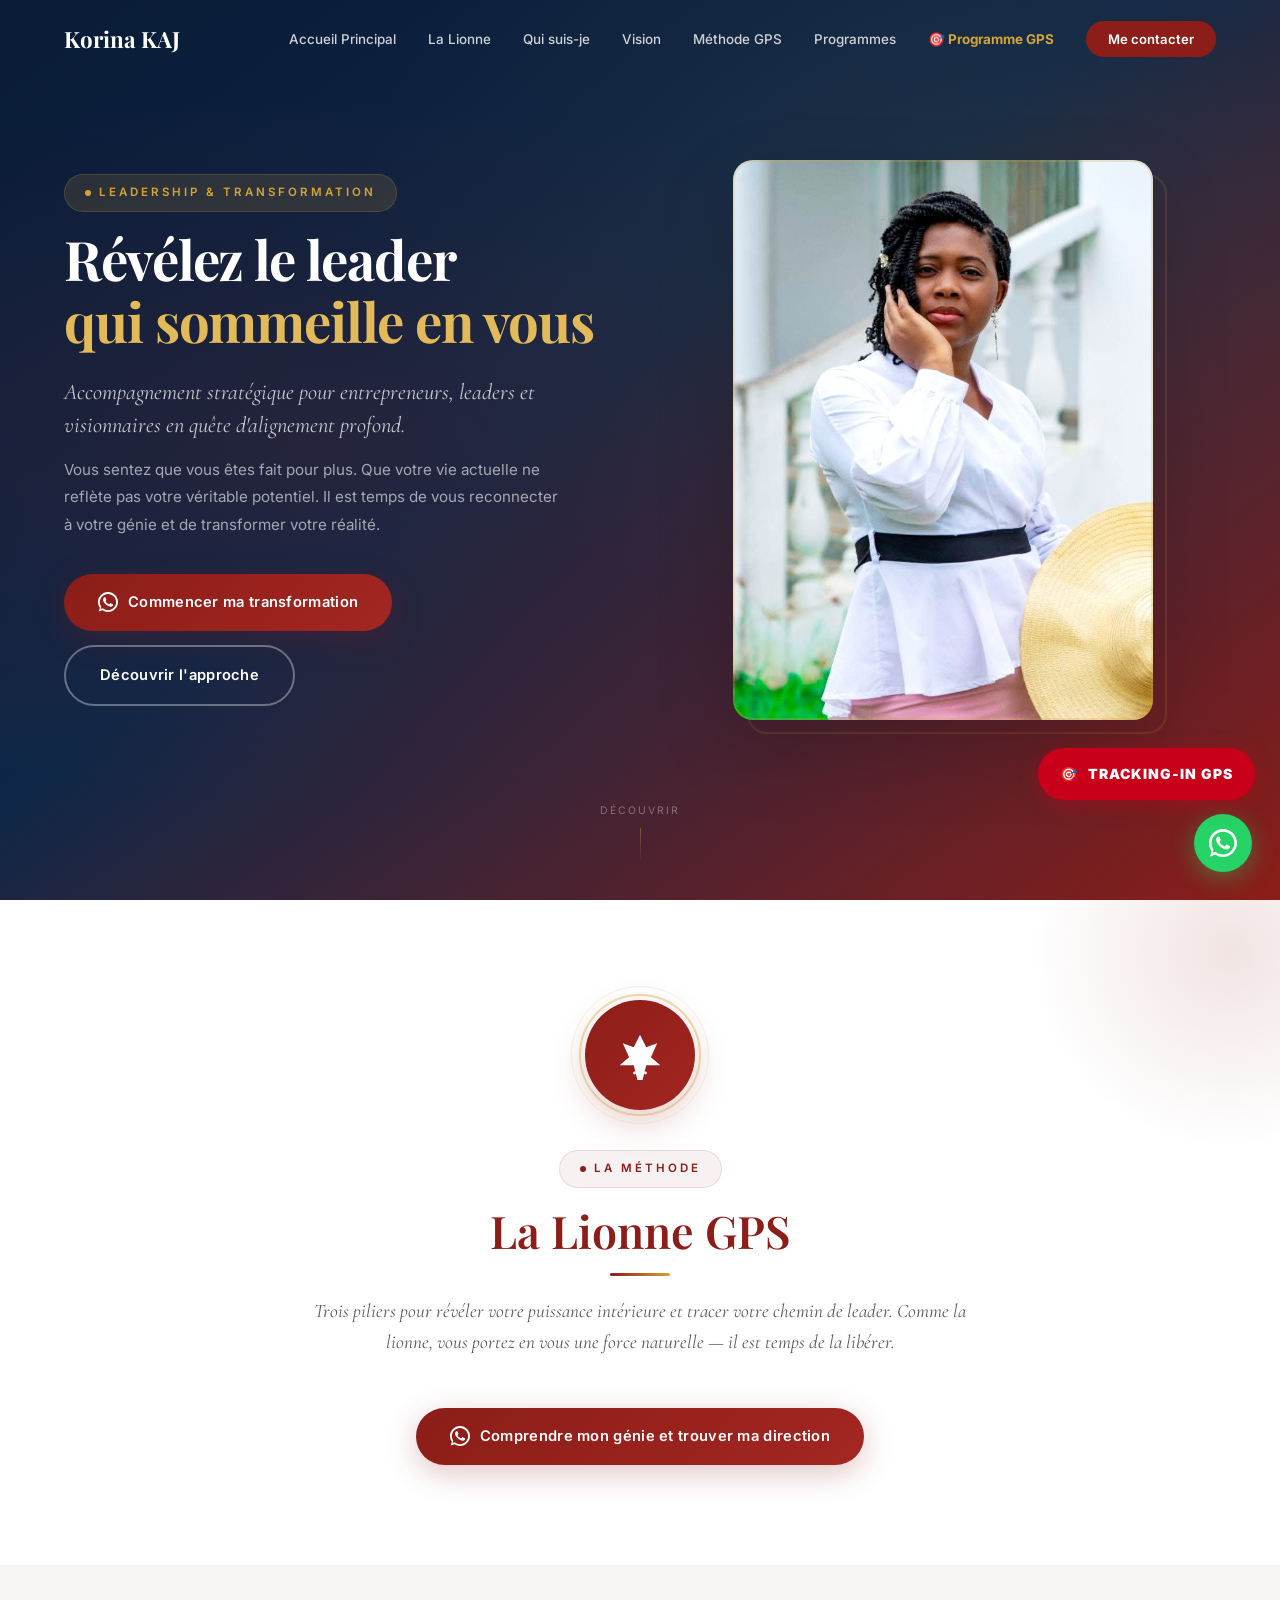
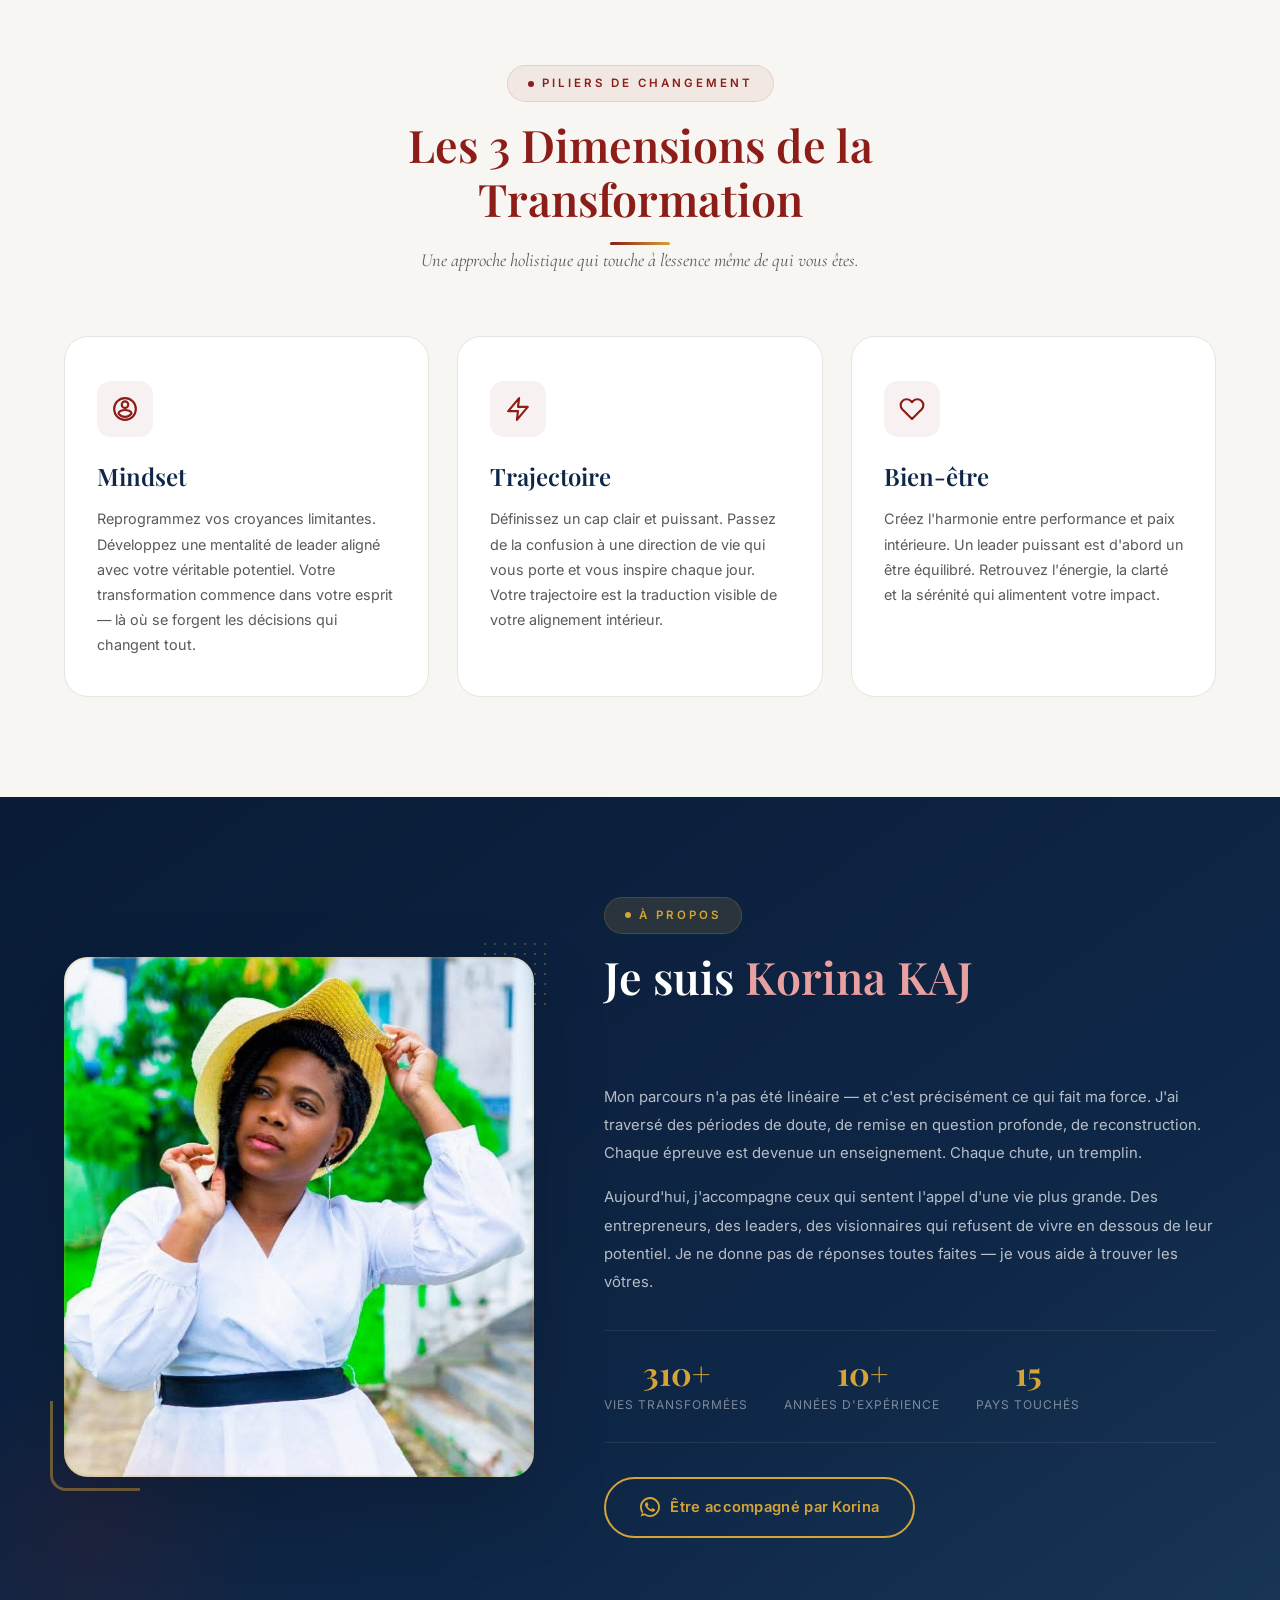
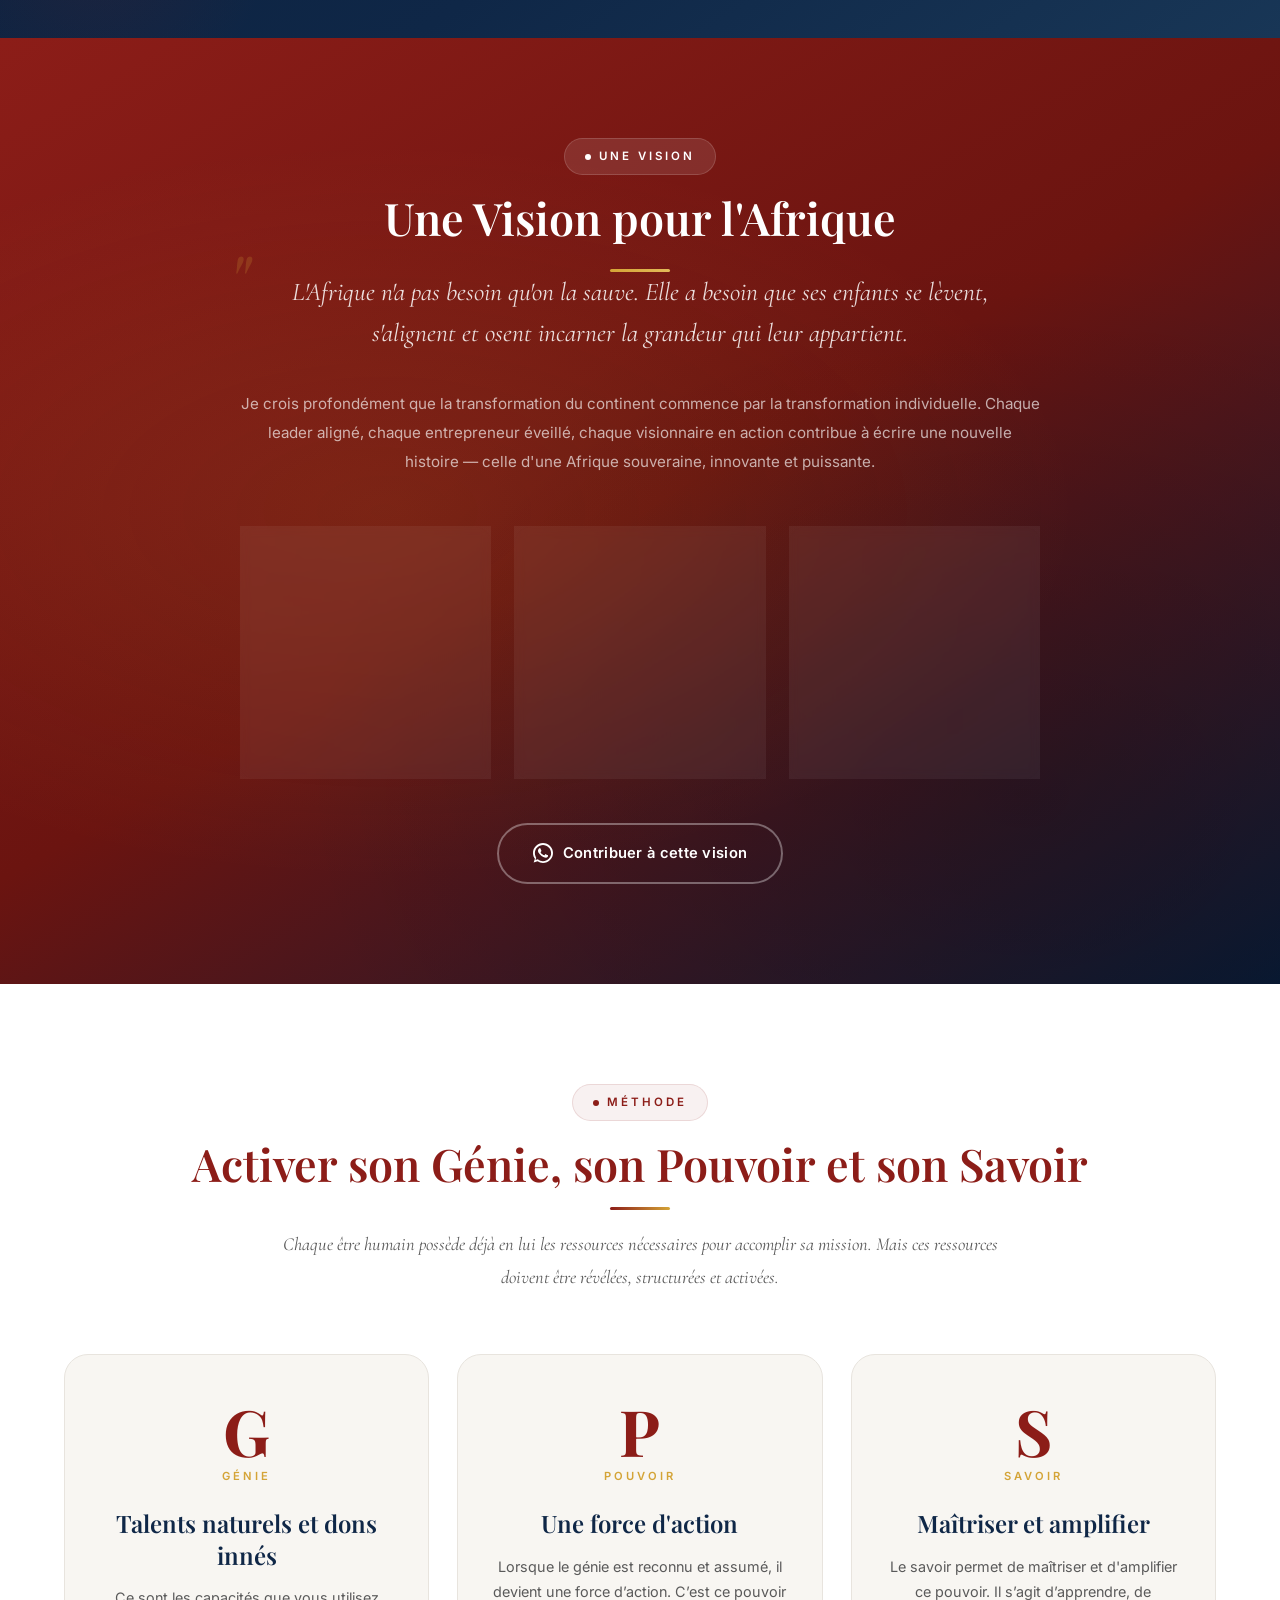
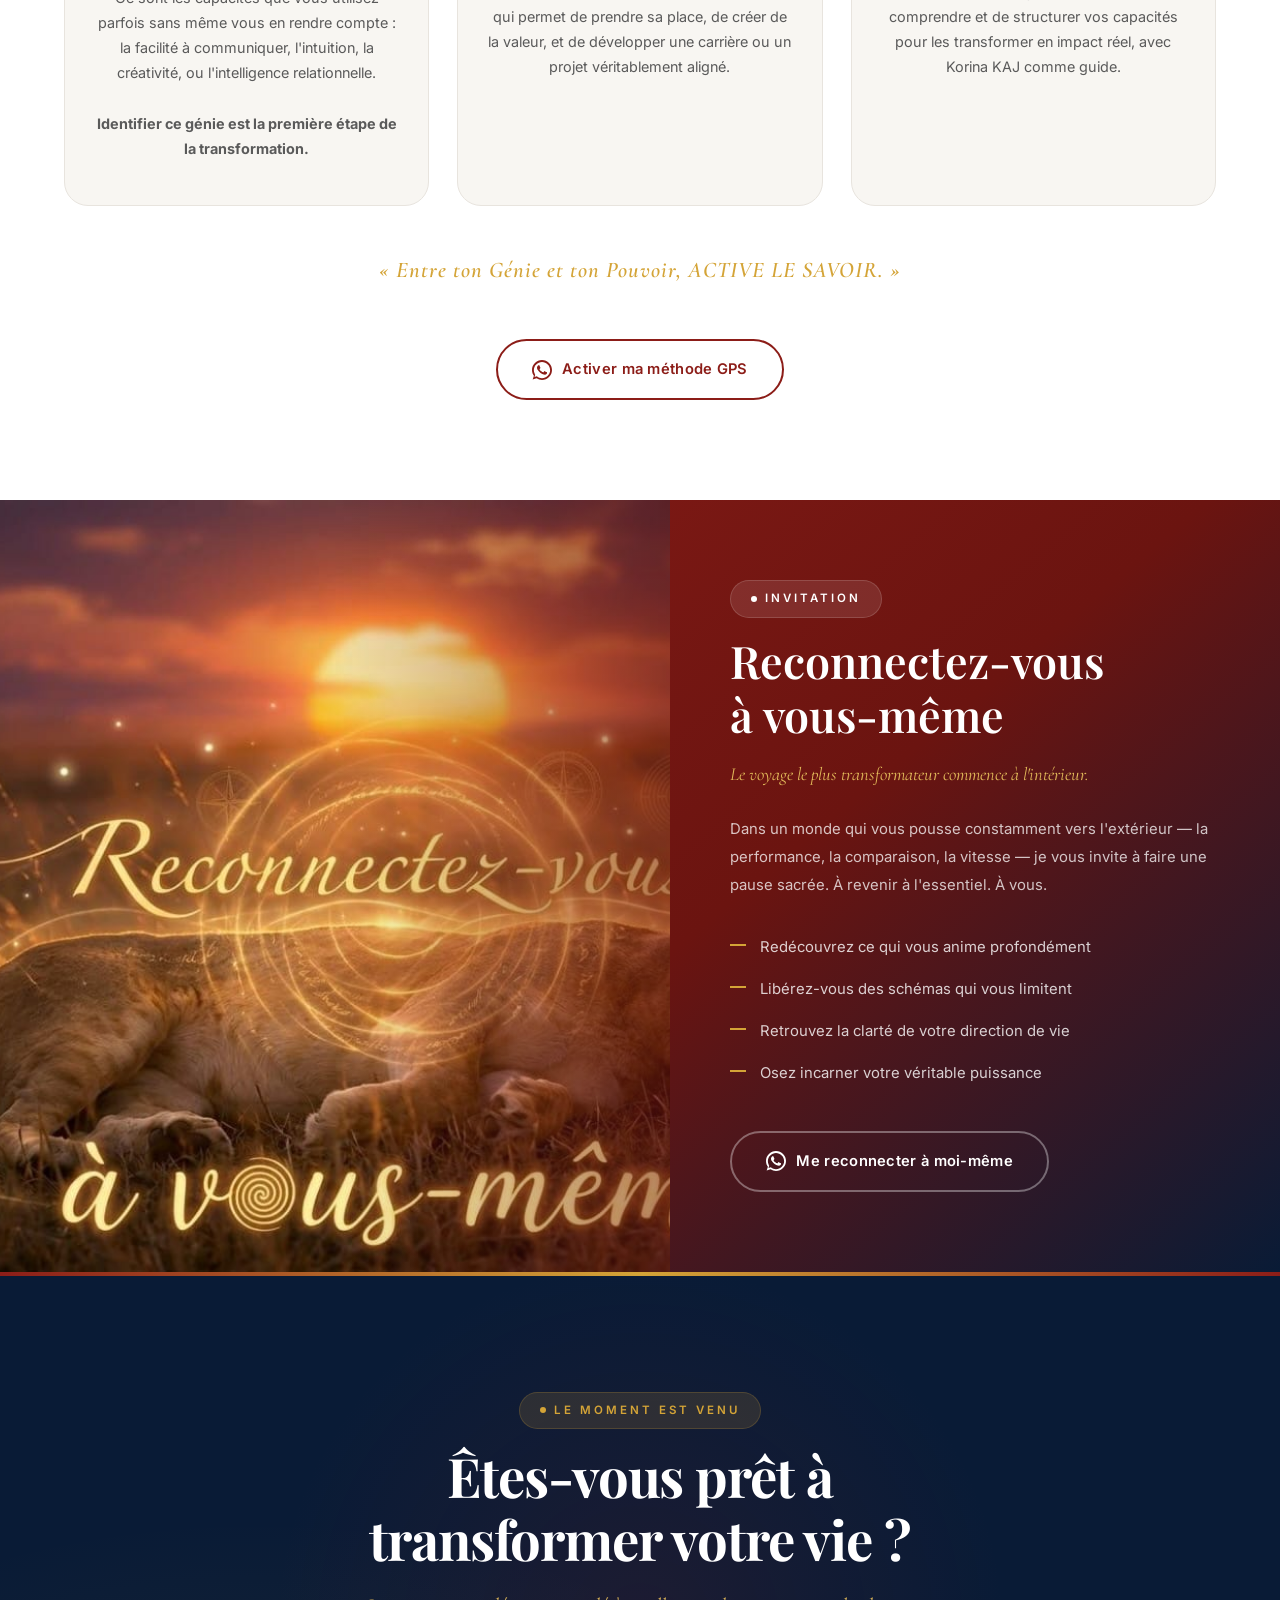
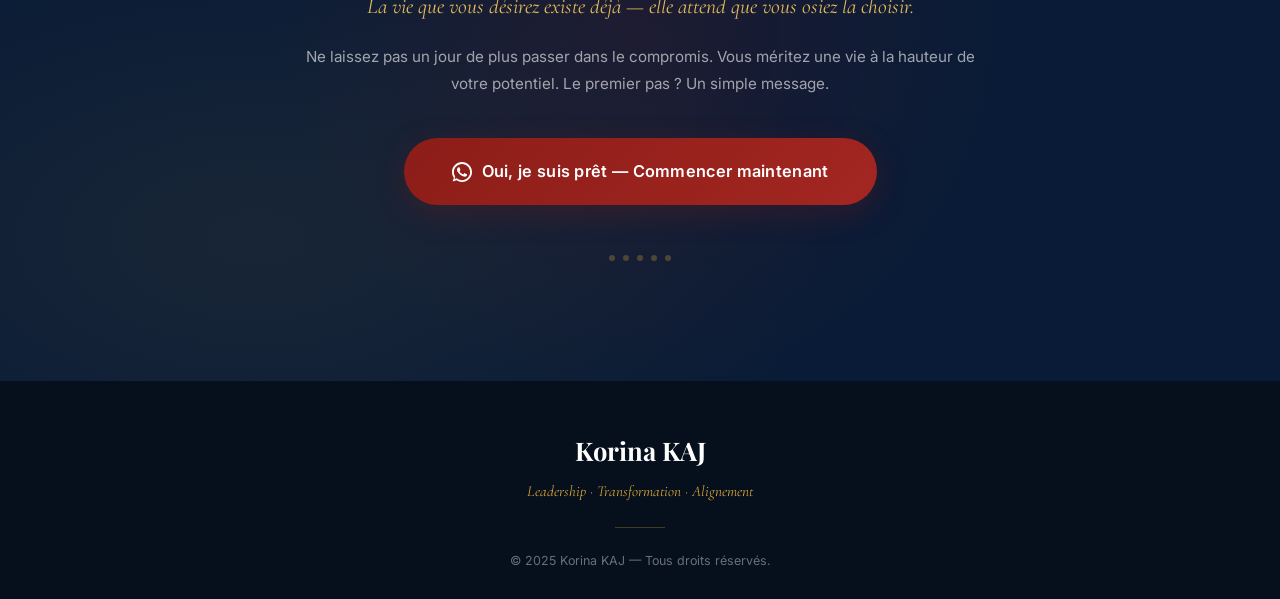
==== commit 35186729: "Fix: Integration complete et reelle du dossier essaie korina" ====
--- a/leadership/index.html
+++ b/leadership/index.html
@@ -2,6 +2,7 @@
 <!DOCTYPE html>
 <html lang="fr">
 <head>
+    <link rel="icon" href="data:,">
     <meta charset="UTF-8">
     <meta name="viewport" content="width=device-width, initial-scale=1.0">
     <title>Korina KAJ — Leadership & Transformation</title>
@@ -1691,6 +1692,51 @@
                 padding: 0 18px;
             }
         }
+        /* Bouton flottant GPS pour la section Leadership */
+.floating-gps-btn {
+  position: fixed;
+  bottom: 100px;
+  right: 25px;
+  background: #c8001a;
+  color: #ffffff !important;
+  display: flex;
+  align-items: center;
+  gap: 10px;
+  padding: 14px 22px;
+  border-radius: 50px;
+  box-shadow: 0 4px 20px rgba(200, 0, 26, 0.4);
+  z-index: 99999;
+  text-decoration: none;
+  font-weight: 900;
+  font-size: 14px;
+  text-transform: uppercase;
+  letter-spacing: 1px;
+  transition: transform 0.3s ease, background-color 0.3s ease;
+  animation: pulseGps 2s infinite;
+}
+
+.floating-gps-btn:hover {
+  background: #a00014;
+  transform: scale(1.05);
+}
+
+@media (max-width: 768px) {
+  .floating-gps-btn {
+    padding: 14px;
+    bottom: 95px;
+    right: 20px;
+    border-radius: 50%;
+  }
+  .floating-gps-btn .gps-text {
+    display: none;
+  }
+}
+
+@keyframes pulseGps {
+  0% { box-shadow: 0 0 0 0 rgba(200, 0, 26, 0.7); }
+  70% { box-shadow: 0 0 0 15px rgba(200, 0, 26, 0); }
+  100% { box-shadow: 0 0 0 0 rgba(200, 0, 26, 0); }
+}
     </style>
 </head>
 <body>
@@ -1709,6 +1755,7 @@
                     <li><a href="#vision" class="navbar__link">Vision</a></li>
                     <li><a href="#gps" class="navbar__link">Méthode GPS</a></li>
                     <li><a href="#programmes" class="navbar__link">Programmes</a></li>
+                    <li><a href="../essaie korina/tracking-inGPS.html" class="navbar__link" style="color: var(--color-gold); font-weight: 700;">🎯 Programme GPS</a></li>
                     <li><a href="#" class="navbar__link navbar__cta" data-wa="general">Me contacter</a></li>
                 </ul>
                 <button class="navbar__toggle" id="navToggle" aria-label="Menu">
@@ -2245,6 +2292,10 @@
 
     })();
     </script>
+    <!-- Bouton Flottant GPS pour la page Leadership (Remonte d'un niveau puis entre dans essaie korina) -->
+<a href="../essaie korina/tracking-inGPS.html" class="floating-gps-btn" title="Postuler au Protocole GPS">
+  <span class="gps-icon">🎯</span>
+  <span class="gps-text">Tracking-in GPS</span>
+</a>
 </body>
-</html>
-```+</html>
